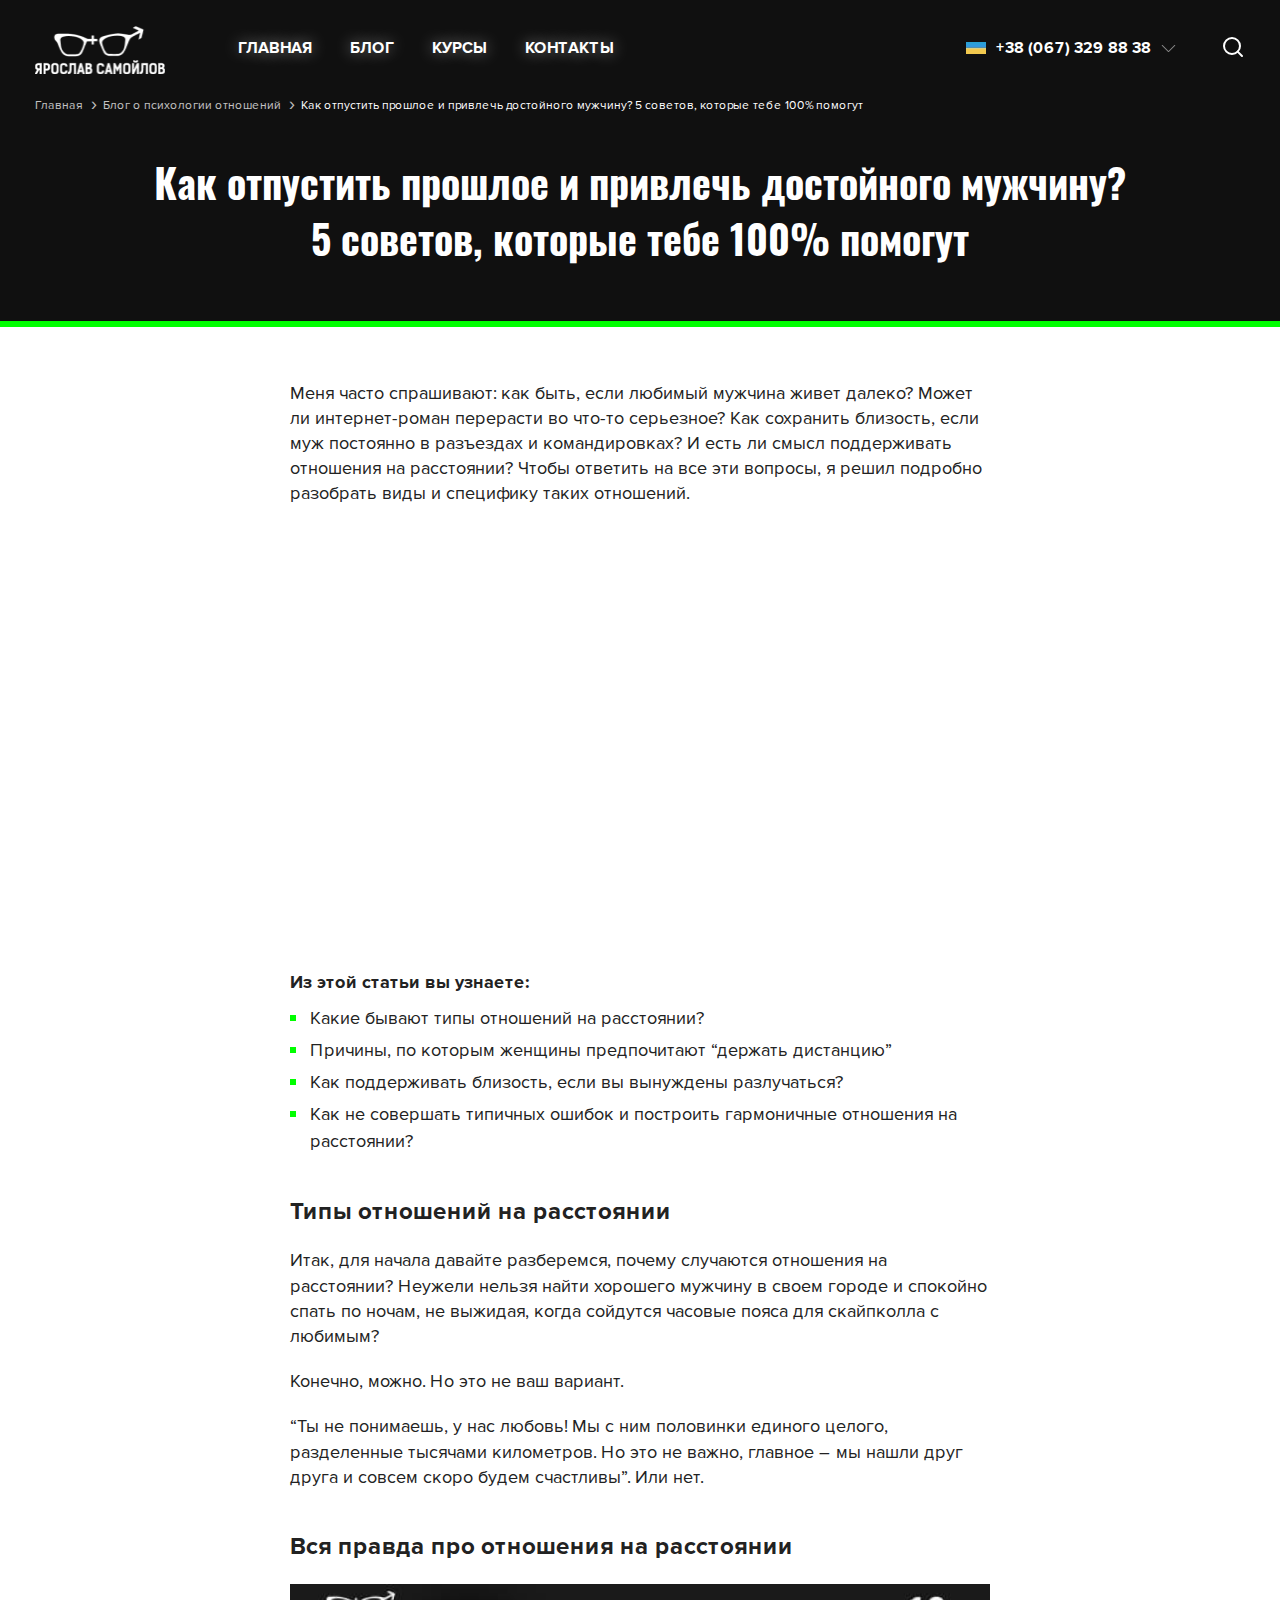
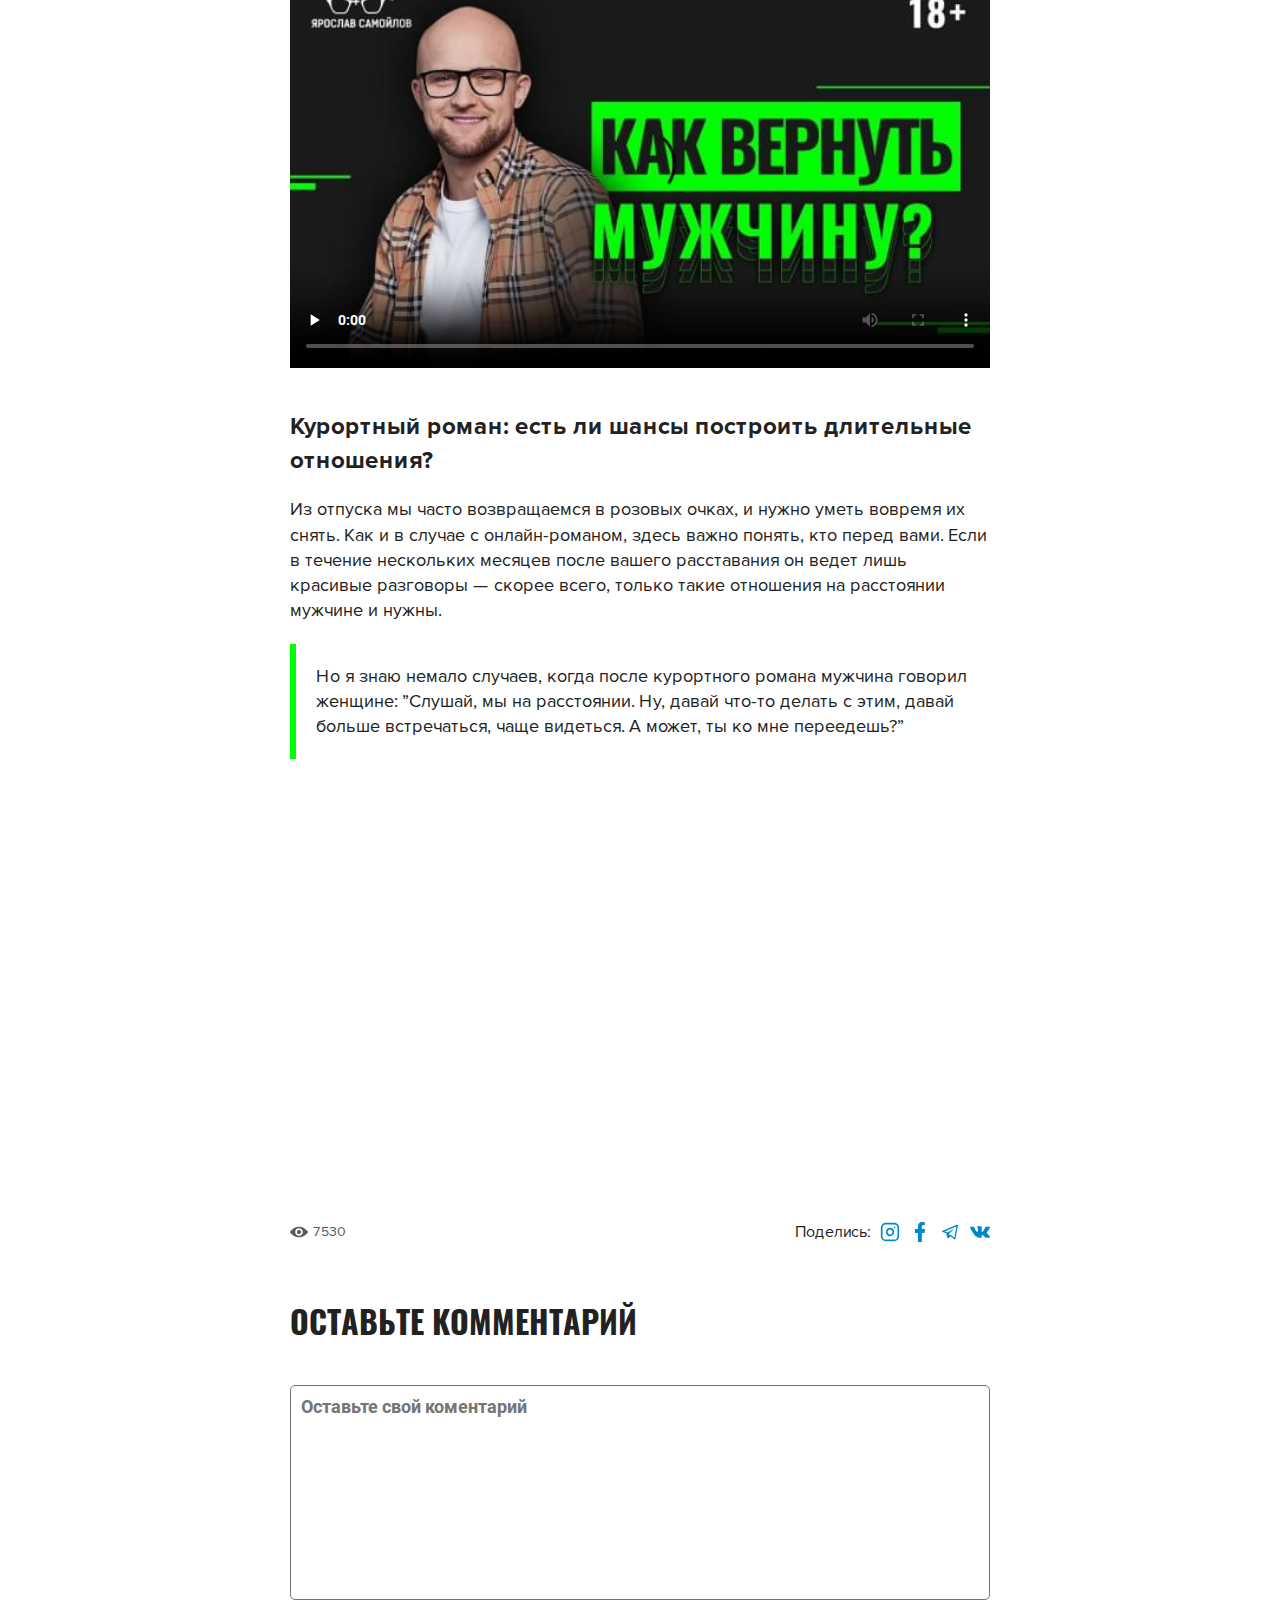
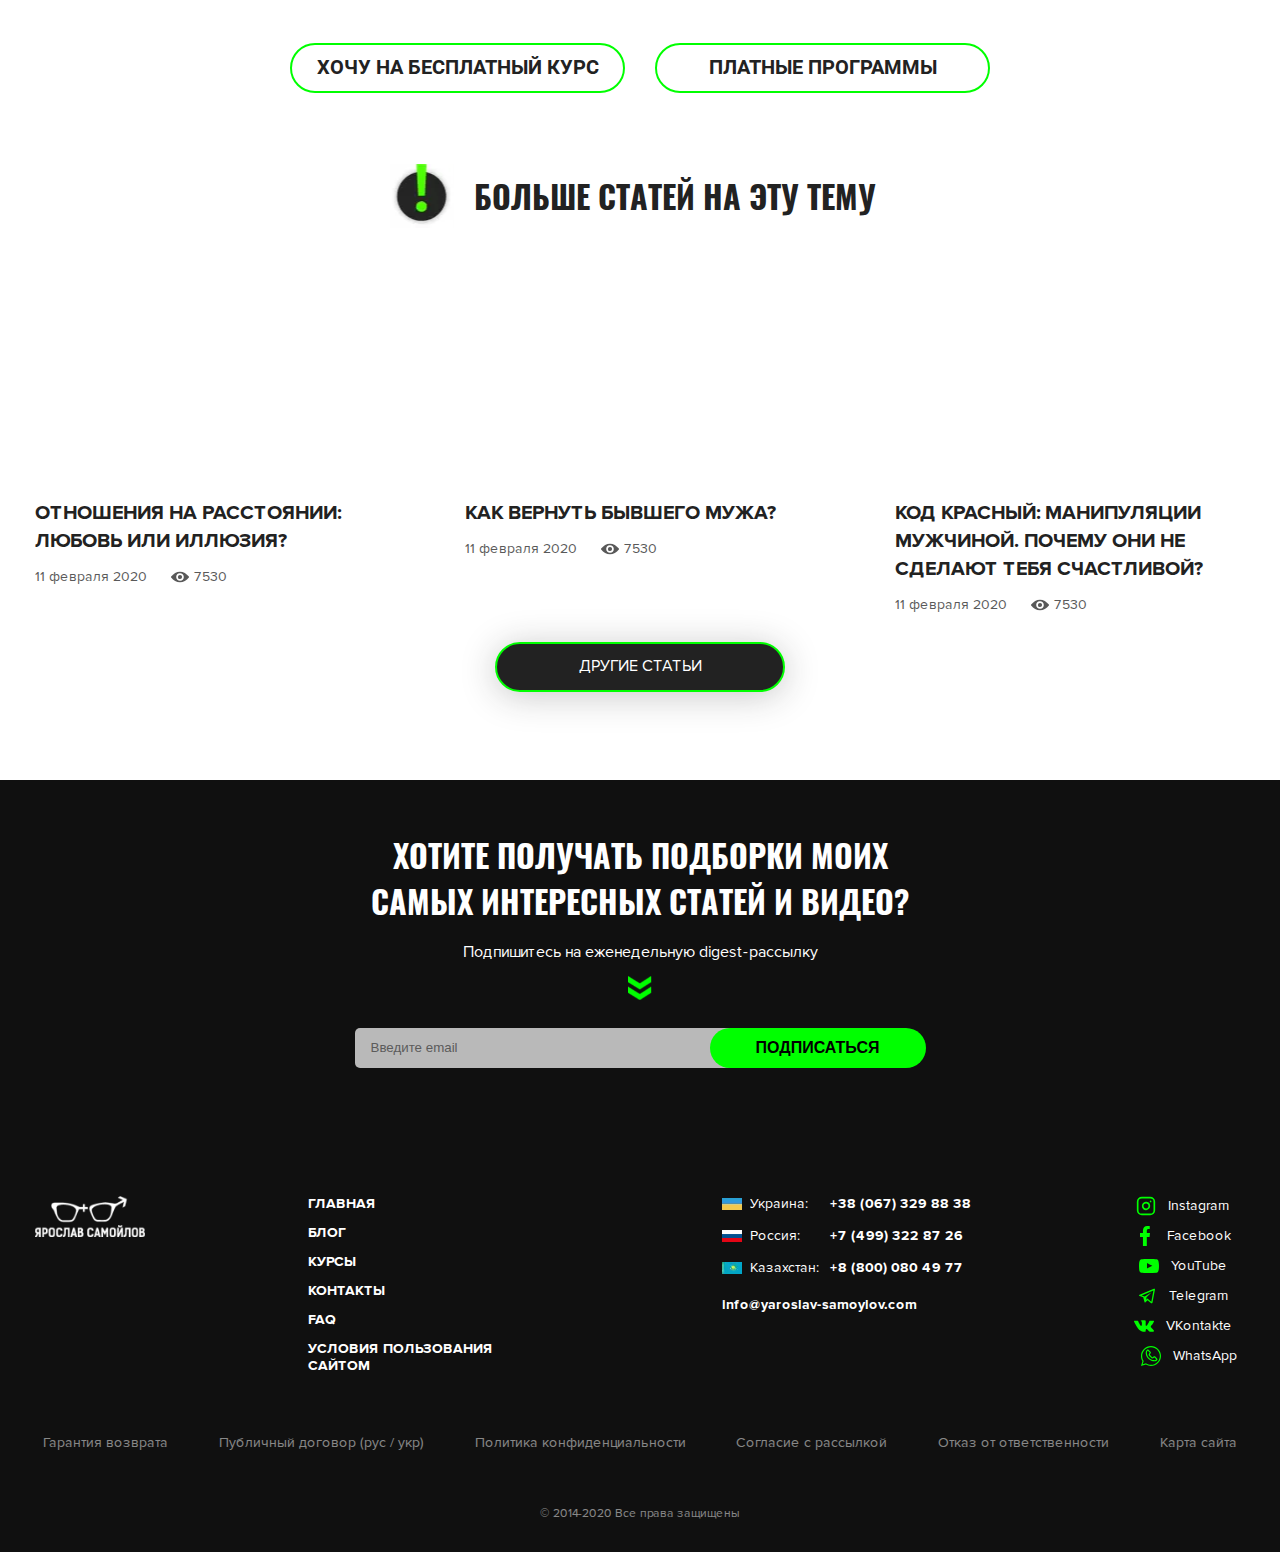
==== article.html @ bdeef21f "Add files via upload" ====
<!DOCTYPE html><html lang="ru"><head><meta charset="UTF-8"><meta http-equiv="X-UA-Compatible" content="IE=edge"><meta name="viewport" content="width=device-width,initial-scale=1,user-scalable=0"><link rel="shortcut icon" href="#"><link rel="stylesheet" href="css/style.min.css"><title>Relationship</title></head><body><div class="wrapper"><header class="header"><div class="container"><div class="header-main"><div class="header-main__inner"><div class="header__burger"><span class="header__burger-span"></span></div><div class="header-main__logo"><a href="index.html" class="header-main__logo-link"><picture><source srcset="img/logo.webp" type="image/webp"><img class="header-main__logo-icon" src="img/logo.png" alt="logo"></picture></a></div><nav class="header-menu"><ul class="header-menu__body"><li class="header-menu__item"><a href="index.html" class="header-menu__link">Главная</a></li><li class="header-menu__item"><a href="blog.html" class="header-menu__link">Блог</a></li><li class="header-menu__item"><a href="schedule.html" class="header-menu__link">курсы</a></li><li class="header-menu__item"><a href="contacts.html" class="header-menu__link">контакты</a></li></ul></nav><div class="header-main__tel spoiler"><a class="header-main__tel-current header-main__tel-link" href="tel:+380673298838"><picture><source srcset="img/flag-u.webp" type="image/webp"><img class="header-main__tel-current-flag header-main__tel-flag" src="img/flag-u.jpg" alt="flag icon"></picture><span class="header-main__tel-current-text header-main__tel-text">+38 (067) 329 88 38</span></a><div class="header-main__tel-more spoiler__button"><svg class="svg-search-dims header-main__tel-icon"><use xlink:href="img/icons/icons.svg#arrow"></use></svg></div><ul class="header-main__tel-list spoiler__body"><li class="header-main__tel-item"><a class="header-main__tel-link" href="tel:+380673298838"><picture><source srcset="img/flag-r.webp" type="image/webp"><img class="header-main__tel-flag" src="img/flag-r.jpg" alt="flag icon"></picture><span class="header-main__tel-text">+38 (067) 329 88 38</span></a></li><li class="header-main__tel-item"><a class="header-main__tel-link" href="tel:+380673298838"><picture><source srcset="img/flag-k.webp" type="image/webp"><img class="header-main__tel-flag" src="img/flag-k.jpg" alt="flag icon"></picture><span class="header-main__tel-text">+38 (067) 329 88 38</span></a></li><li class="header-main__tel-item"><a class="header-main__tel-link" href="tel:+380673298838"><picture><source srcset="img/flag-u.webp" type="image/webp"><img class="header-main__tel-flag" src="img/flag-u.jpg" alt="flag icon"></picture><span class="header-main__tel-text">+38 (067) 329 88 38</span></a></li><li class="header-main__tel-item"><a class="header-main__tel-link" href="tel:+380673298838"><picture><source srcset="img/flag-k.webp" type="image/webp"><img class="header-main__tel-flag" src="img/flag-k.jpg" alt="flag icon"></picture><span class="header-main__tel-text">+38 (067) 329 88 38</span></a></li></ul></div><a href="#search" class="header-main__search"><svg class="svg-search-dims header-main__search-icon"><use xlink:href="img/icons/icons.svg#search"></use></svg></a></div></div><div class="header-info"><ul class="breadcrumbs"><li class="breadcrumbs__item"><a href="#" class="breadcrumbs__link">Главная</a></li><li class="breadcrumbs__item"><a href="#" class="breadcrumbs__link">Блог о психологии отношений</a></li><li class="breadcrumbs__item"><a href="#" class="breadcrumbs__link">Как отпустить прошлое и привлечь достойного мужчину? 5 советов, которые тебе 100% помогут</a></li></ul><span class="page__title">Как отпустить прошлое и привлечь достойного мужчину? 5 советов, которые тебе 100% помогут</span></div></div></header><div id="search" class="search-popup mfp-hide"><div class="container--small"><h2 class="title-h2 search-popup__title">Поиск по блогу</h2><form action=".php" class="search-popup__form"><input type="text" class="search-popup__input" placeholder="Введите запрос..."> <button class="button-green search-popup__button" type="submit">найти</button></form></div></div><main class="main"><div class="article"><div class="container--smaller"><p class="article__text">Меня часто спрашивают: как быть, если любимый мужчина живет далеко? Может ли интернет-роман перерасти во что-то серьезное? Как сохранить близость, если муж постоянно в разъездах и командировках? И есть ли смысл поддерживать отношения на расстоянии? Чтобы ответить на все эти вопросы, я решил подробно разобрать виды и специфику таких отношений.</p><picture><source class="article__img" data-srcset="img/article-banner.webp" srcset="img/1x1.png" type="image/webp"><img class="article__img" data-src="img/article-banner.jpg" src="img/1x1.png" alt="изображение"></picture><b class="article__text article__text--bold">Из этой статьи вы узнаете:</b><ul class="list-square article__list"><li class="list-square__item article__list-item"><span class="list-square__text article__list-text">Какие бывают типы отношений на расстоянии?</span></li><li class="list-square__item article__list-item"><span class="list-square__text article__list-text">Причины, по которым женщины предпочитают “держать дистанцию”</span></li><li class="list-square__item article__list-item"><span class="list-square__text article__list-text">Как поддерживать близость, если вы вынуждены разлучаться?</span></li><li class="list-square__item article__list-item"><span class="list-square__text article__list-text">Как не совершать типичных ошибок и построить гармоничные отношения на расстоянии?</span></li></ul><h4 class="title-h4 article__subtitle">Типы отношений на расстоянии</h4><p class="article__text">Итак, для начала давайте разберемся, почему случаются отношения на расстоянии? Неужели нельзя найти хорошего мужчину в своем городе и спокойно спать по ночам, не выжидая, когда сойдутся часовые пояса для скайпколла с любимым?</p><p class="article__text">Конечно, можно. Но это не ваш вариант.</p><p class="article__text">“Ты не понимаешь, у нас любовь! Мы с ним половинки единого целого, разделенные тысячами километров. Но это не важно, главное – мы нашли друг друга и совсем скоро будем счастливы”. Или нет.</p><h4 class="title-h4 article__subtitle">Вся правда про отношения на расстоянии</h4><video class="article__video" preload="none" controls poster="img/video-prev1.jpg"><source src="video/video1.mp4" type="video/mp4"><source src="video/video1.ogg" type="video/ogg"></video><h4 class="title-h4 article__subtitle">Курортный роман: есть ли шансы построить длительные отношения?</h4><p class="article__text">Из отпуска мы часто возвращаемся в розовых очках, и нужно уметь вовремя их снять. Как и в случае с онлайн-романом, здесь важно понять, кто перед вами. Если в течение нескольких месяцев после вашего расставания он ведет лишь красивые разговоры — скорее всего, только такие отношения на расстоянии мужчине и нужны.</p><p class="quotes article__text">Но я знаю немало случаев, когда после курортного романа мужчина говорил женщине: ”Слушай, мы на расстоянии. Ну, давай что-то делать с этим, давай больше встречаться, чаще видеться. А может, ты ко мне переедешь?”</p><div class="article-item"><picture><source class="article__img" data-srcset="img/article-img.webp" srcset="img/1x1.png" type="image/webp"><img class="article__img" data-src="img/article-img.jpg" src="img/1x1.png" alt="изображение"></picture><div class="article-item__info"><span class="views">7530</span><div class="article-item__share"><span class="article__share-text">Поделись:</span> <a href="" class="article-item__link"><svg class="svg-instagram-dims article-item__share-icon"><use xlink:href="img/icons/icons.svg#instagram"></use></svg> </a><a href="" class="article-item__link"><svg class="svg-facebook-dims article-item__share-icon"><use xlink:href="img/icons/icons.svg#facebook"></use></svg> </a><a href="" class="article-item__link"><svg class="svg-telegram-dims article-item__share-icon"><use xlink:href="img/icons/icons.svg#telegram"></use></svg> </a><a href="" class="article-item__link"><svg class="svg-vk-dims article-item__share-icon"><use xlink:href="img/icons/icons.svg#vk"></use></svg></a></div></div></div></div></div><section class="comment"><div class="container--smaller"><h2 class="title-h2 comment__title">ОСТАВЬТЕ КОММЕНТАРИЙ</h2><form action=".php" class="comment__form"><textarea class="comment__textarea" placeholder="Оставьте свой коментарий" name="textreq"></textarea><div class="comment__buttons"><button class="button-border comment__button" type="submit">Хочу на бесплатный курс</button> <button class="button-border comment__button" type="submit">платные программы</button></div></form></div></section><section class="more-articles"><div class="container"><h2 class="title-h2 more-articles__title">БОЛЬШЕ СТАТЕЙ НА ЭТУ ТЕМУ</h2><div class="blog__inner"><div class="blog-item"><a href="#" class="blog-item__image"><picture><source class="blog-item__img" data-srcset="img/blog/blog-prev1.webp" srcset="img/1x1.png" type="image/webp"><img class="blog-item__img" data-src="img/blog/blog-prev1.jpg" src="img/1x1.png" alt="изображение"></picture></a><a href="#" class="title-h3 blog-item__title">ОТНОШЕНИЯ НА РАССТОЯНИИ: ЛЮБОВЬ ИЛИ ИЛЛЮЗИЯ?</a><div class="blog-item__info"><span class="blog-item__date">11 февраля 2020</span> <span class="views">7530</span></div></div><div class="blog-item"><a href="#" class="blog-item__image"><picture><source class="blog-item__img" data-srcset="img/blog/blog-prev2.webp" srcset="img/1x1.png" type="image/webp"><img class="blog-item__img" data-src="img/blog/blog-prev2.jpg" src="img/1x1.png" alt="изображение"></picture></a><a href="#" class="title-h3 blog-item__title">КАК ВЕРНУТЬ БЫВШЕГО МУЖА?</a><div class="blog-item__info"><span class="blog-item__date">11 февраля 2020</span> <span class="views">7530</span></div></div><div class="blog-item"><a href="#" class="blog-item__image"><picture><source class="blog-item__img" data-srcset="img/blog/blog-prev3.webp" srcset="img/1x1.png" type="image/webp"><img class="blog-item__img" data-src="img/blog/blog-prev3.jpg" src="img/1x1.png" alt="изображение"></picture></a><a href="#" class="title-h3 blog-item__title">КОД КРАСНЫЙ: МАНИПУЛЯЦИИ МУЖЧИНОЙ. ПОЧЕМУ ОНИ НЕ СДЕЛАЮТ ТЕБЯ СЧАСТЛИВОЙ?</a><div class="blog-item__info"><span class="blog-item__date">11 февраля 2020</span> <span class="views">7530</span></div></div></div><a class="button-gray blog__button" href="#">Другие статьи</a></div></section><section class="compilations"><div class="container"><div class="compilations__inner"><div class="compilations__header"><h2 class="title-h2 compilations__title">Хотите получать подборки моих самых интересных статей и видео?</h2><span class="compilations__subtitle">Подпишитесь на еженедельную digest-рассылку</span></div><form action=".php" class="search compilations-search"><input type="text" class="search__input compilations-search__input" placeholder="Введите email"> <button class="button-green search__button compilations-search__button" type="submit">ПОДПИСАТЬСЯ</button></form></div></div></section></main><footer class="footer"><div class="container"><div class="footer-top"><a href="#" class="footer-top__logo"><picture><source srcset="img/logo.webp" type="image/webp"><img class="footer-top__logo-icon" src="img/logo.png" alt="logo"></picture></a><nav class="footer-top__nav"><a class="footer-top__nav-link" href="#">Главная</a> <a class="footer-top__nav-link" href="#">блог</a> <a class="footer-top__nav-link" href="#">курсы</a> <a class="footer-top__nav-link" href="#">Контакты</a> <a class="footer-top__nav-link" href="#">FAQ</a> <a class="footer-top__nav-link" href="#">условия пользования сайтом</a></nav><div class="contacts contacts--white"><div class="contacts__telephones"><div class="contacts__telephone"><div class="contacts__telephone-prev"><picture><source srcset="img/flag-u.webp" type="image/webp"><img class="contacts__telephone-flag" src="img/flag-u.jpg" alt=""></picture><span class="contacts__telephone-text">Украина:</span></div><a class="contacts__link" href="#">+38 (067) 329 88 38</a></div><div class="contacts__telephone"><div class="contacts__telephone-prev"><picture><source srcset="img/flag-r.webp" type="image/webp"><img class="contacts__telephone-flag" src="img/flag-r.jpg" alt=""></picture><span class="contacts__telephone-text">Россия:</span></div><a class="contacts__link" href="#">+7 (499) 322 87 26</a></div><div class="contacts__telephone"><div class="contacts__telephone-prev"><picture><source srcset="img/flag-k.webp" type="image/webp"><img class="contacts__telephone-flag" src="img/flag-k.jpg" alt=""></picture><span class="contacts__telephone-text">Казахстан:</span></div><a class="contacts__link" href="#">+8 (800) 080 49 77</a></div></div><div class="contacts__email"><a href="#" class="contacts__link">info@yaroslav-samoylov.com</a></div></div><div class="social-contacts footer-top__social-contacts"><a class="social-contacts__link" href="#"><svg class="svg-instagram-dims social-contacts__icon"><use xlink:href="img/icons/icons.svg#instagram"></use></svg> <span class="social-contacts__text">Instagram</span> </a><a class="social-contacts__link" href="#"><svg class="svg-facebook-dims social-contacts__icon"><use xlink:href="img/icons/icons.svg#facebook"></use></svg> <span class="social-contacts__text">Facebook</span> </a><a class="social-contacts__link" href="#"><svg class="svg-youtube-dims social-contacts__icon"><use xlink:href="img/icons/icons.svg#youtube"></use></svg> <span class="social-contacts__text">YouTube</span> </a><a class="social-contacts__link" href="#"><svg class="svg-telegram-dims social-contacts__icon"><use xlink:href="img/icons/icons.svg#telegram"></use></svg> <span class="social-contacts__text">Telegram</span> </a><a class="social-contacts__link" href="#"><svg class="svg-vk-dims social-contacts__icon"><use xlink:href="img/icons/icons.svg#vk"></use></svg> <span class="social-contacts__text">VKontakte</span> </a><a class="social-contacts__link" href="#"><svg class="svg-whatsapp-dims social-contacts__icon"><use xlink:href="img/icons/icons.svg#whatsapp"></use></svg> <span class="social-contacts__text">WhatsApp</span></a></div></div><div class="footer-bottom"><div class="footer-bottom__inner"><nav class="footer-bottom__nav"><a class="footer-bottom__nav-link" href="#">Гарантия возврата</a> <a class="footer-bottom__nav-link" href="#">Публичный договор (рус / укр)</a> <a class="footer-bottom__nav-link" href="#">Политика конфиденциальности</a> <a class="footer-bottom__nav-link" href="#">Согласие с рассылкой</a> <a class="footer-bottom__nav-link" href="#">Отказ от ответственности</a> <a class="footer-bottom__nav-link" href="#">Карта сайта</a></nav><span class="footer-bottom__law">© 2014-2020 Все права защищены</span></div></div></div></footer></div><script src="https://code.jquery.com/jquery-3.6.0.min.js"></script><script src="js/script.min.js"></script></body></html>
---- css/style.min.css ----
@charset "UTF-8";@font-face{font-family:Oswald;font-display:swap;src:url(../fonts/Oswald-Bold.woff) format("woff"),url(../fonts/Oswald-Bold.woff2) format("woff2");font-weight:700;font-style:normal}@font-face{font-family:ProximaNova;font-display:swap;src:url(../fonts/ProximaNova-Bold.woff) format("woff"),url(../fonts/ProximaNova-Bold.woff2) format("woff2");font-weight:700;font-style:normal}@font-face{font-family:ProximaNova;font-display:swap;src:url(../fonts/ProximaNova-Regular.woff) format("woff"),url(../fonts/ProximaNova-Regular.woff2) format("woff2");font-weight:400;font-style:normal}@font-face{font-family:Roboto;font-display:swap;src:url(../fonts/Roboto-Bold.woff) format("woff"),url(../fonts/Roboto-Bold.woff2) format("woff2");font-weight:700;font-style:normal}a,abbr,acronym,address,applet,article,aside,audio,big,blockquote,body,canvas,caption,center,cite,code,dd,del,details,dfn,div,dl,dt,em,embed,fieldset,figcaption,figure,footer,form,h1,h2,h3,h4,h5,h6,header,hgroup,html,i,iframe,img,ins,kbd,label,legend,li,mark,menu,nav,object,ol,output,p,pre,q,ruby,s,samp,section,small,span,strike,strong,sub,summary,sup,table,tbody,td,tfoot,th,thead,time,tr,tt,u,ul,var,video{margin:0;padding:0;border:0;font-size:100%;font:inherit;vertical-align:baseline}html{-webkit-box-sizing:border-box;box-sizing:border-box}*,:after,:before{-webkit-box-sizing:inherit;box-sizing:inherit}article,aside,details,figcaption,figure,footer,header,hgroup,menu,nav,section{display:block}body{line-height:1}ol,ul{list-style:none}blockquote,q{quotes:none}blockquote:after,blockquote:before,q:after,q:before{content:"";content:none}table{border-collapse:collapse;border-spacing:0}a{text-decoration:none}html{overflow-x:hidden}body:not(.slick-track):not(.slick-list){font-family:ProximaNova,sans-serif;font-weight:400;font-size:16px;min-width:320px;overflow-x:hidden;width:100%;height:100%;color:#222}.wrapper{min-height:100%;display:-webkit-box;display:-ms-flexbox;display:flex;-webkit-box-orient:vertical;-webkit-box-direction:normal;-ms-flex-direction:column;flex-direction:column}.container{max-width:1240px;margin:0 auto;padding:0 15px}.container--small{max-width:880px;margin:0 auto;padding:0 15px}.container--smaller{max-width:730px;padding:0 15px;margin:0 auto}.main{-webkit-box-flex:1;-ms-flex:1 1 auto;flex:1 1 auto}.lock{height:100vh!important;overflow:hidden}.title-h1{font-family:Oswald,sans-serif;font-weight:700;line-height:145%;font-size:72px}.title-h2{font-family:Oswald,sans-serif;font-weight:700;line-height:145%;font-size:32px;max-width:500px;text-transform:uppercase;margin:0 auto;text-align:center}.title-h3{font-family:ProximaNova,sans-serif;font-weight:700;line-height:140%;font-size:20px}.title-h4{font-family:ProximaNova,sans-serif;font-weight:700;line-height:140%;font-size:24px}.slick-slider{position:relative;display:block;-webkit-box-sizing:border-box;box-sizing:border-box;-webkit-touch-callout:none;-webkit-user-select:none;-moz-user-select:none;-ms-user-select:none;user-select:none;-ms-touch-action:pan-y;touch-action:pan-y;-webkit-tap-highlight-color:transparent}.slick-list{position:relative;overflow:hidden;display:block;margin:0;padding:0}.slick-list:focus{outline:0}.slick-list.dragging{cursor:pointer;cursor:hand}.slick-slider .slick-list,.slick-slider .slick-track{-webkit-transform:translate3d(0,0,0);-ms-transform:translate3d(0,0,0);transform:translate3d(0,0,0)}.slick-track{position:relative;left:0;top:0;display:block;margin-left:auto;margin-right:auto}.slick-track:after,.slick-track:before{content:"";display:table}.slick-track:after{clear:both}.slick-loading .slick-track{visibility:hidden}.slick-slide{float:left;height:100%;min-height:1px;display:none}[dir=rtl] .slick-slide{float:right}.slick-slide img{display:block}.slick-slide.slick-loading img{display:none}.slick-slide.dragging img{pointer-events:none}.slick-initialized .slick-slide{display:block}.slick-loading .slick-slide{visibility:hidden}.slick-vertical .slick-slide{display:block;height:auto;border:1px solid transparent}.slick-arrow.slick-hidden{display:none}.mfp-bg{top:0;left:0;width:100%;height:100%;z-index:1042;overflow:hidden;position:fixed;background:#0b0b0b;opacity:.8}.mfp-wrap{top:0;left:0;width:100%;height:100%;z-index:1043;position:fixed;outline:0!important;-webkit-backface-visibility:hidden}.mfp-container{text-align:center;position:absolute;width:100%;height:100%;left:0;top:0;padding:0 8px;-webkit-box-sizing:border-box;box-sizing:border-box}.mfp-container:before{content:"";display:inline-block;height:100%;vertical-align:middle}.mfp-align-top .mfp-container:before{display:none}.mfp-content{position:relative;display:inline-block;vertical-align:middle;margin:0 auto;text-align:left;z-index:1045}.mfp-ajax-holder .mfp-content,.mfp-inline-holder .mfp-content{width:100%;cursor:auto}.mfp-ajax-cur{cursor:progress}.mfp-zoom-out-cur,.mfp-zoom-out-cur .mfp-image-holder .mfp-close{cursor:-webkit-zoom-out;cursor:zoom-out}.mfp-zoom{cursor:pointer;cursor:-webkit-zoom-in;cursor:zoom-in}.mfp-auto-cursor .mfp-content{cursor:auto}.mfp-arrow,.mfp-close,.mfp-counter,.mfp-preloader{-webkit-user-select:none;-moz-user-select:none;-ms-user-select:none;user-select:none}.mfp-loading.mfp-figure{display:none}.mfp-hide{display:none!important}.mfp-preloader{color:#ccc;position:absolute;top:50%;width:auto;text-align:center;margin-top:-.8em;left:8px;right:8px;z-index:1044}.mfp-preloader a{color:#ccc}.mfp-preloader a:hover{color:#fff}.mfp-s-ready .mfp-preloader{display:none}.mfp-s-error .mfp-content{display:none}button.mfp-arrow,button.mfp-close{overflow:visible;cursor:pointer;background:0 0;border:0;-webkit-appearance:none;display:block;outline:0;padding:0;z-index:1046;-webkit-box-shadow:none;box-shadow:none;-ms-touch-action:manipulation;touch-action:manipulation}button::-moz-focus-inner{padding:0;border:0}.mfp-close{width:44px;height:44px;line-height:44px;position:absolute;right:0;top:0;text-decoration:none;text-align:center;opacity:.65;padding:0 0 18px 10px;color:#fff;font-style:normal;font-size:28px;font-family:Arial,Baskerville,monospace}.mfp-close:focus,.mfp-close:hover{opacity:1}.mfp-close:active{top:1px}.mfp-close-btn-in .mfp-close{color:#333}.mfp-iframe-holder .mfp-close,.mfp-image-holder .mfp-close{color:#fff;right:-6px;text-align:right;padding-right:6px;width:100%}.mfp-counter{position:absolute;top:0;right:0;color:#ccc;font-size:12px;line-height:18px;white-space:nowrap}.mfp-arrow{position:absolute;opacity:.65;margin:0;top:50%;margin-top:-55px;padding:0;width:90px;height:110px;-webkit-tap-highlight-color:transparent}.mfp-arrow:active{margin-top:-54px}.mfp-arrow:focus,.mfp-arrow:hover{opacity:1}.mfp-arrow:after,.mfp-arrow:before{content:"";display:block;width:0;height:0;position:absolute;left:0;top:0;margin-top:35px;margin-left:35px;border:medium inset transparent}.mfp-arrow:after{border-top-width:13px;border-bottom-width:13px;top:8px}.mfp-arrow:before{border-top-width:21px;border-bottom-width:21px;opacity:.7}.mfp-arrow-left{left:0}.mfp-arrow-left:after{border-right:17px solid #fff;margin-left:31px}.mfp-arrow-left:before{margin-left:25px;border-right:27px solid #3f3f3f}.mfp-arrow-right{right:0}.mfp-arrow-right:after{border-left:17px solid #fff;margin-left:39px}.mfp-arrow-right:before{border-left:27px solid #3f3f3f}.mfp-iframe-holder{padding-top:40px;padding-bottom:40px}.mfp-iframe-holder .mfp-content{line-height:0;width:100%;max-width:900px}.mfp-iframe-holder .mfp-close{top:-40px}.mfp-iframe-scaler{width:100%;height:0;overflow:hidden;padding-top:56.25%}.mfp-iframe-scaler iframe{position:absolute;display:block;top:0;left:0;width:100%;height:100%;-webkit-box-shadow:0 0 8px rgba(0,0,0,.6);box-shadow:0 0 8px rgba(0,0,0,.6);background:#000}img.mfp-img{width:auto;max-width:100%;height:auto;display:block;line-height:0;-webkit-box-sizing:border-box;box-sizing:border-box;padding:40px 0 40px;margin:0 auto}.mfp-figure{line-height:0}.mfp-figure:after{content:"";position:absolute;left:0;top:40px;bottom:40px;display:block;right:0;width:auto;height:auto;z-index:-1;-webkit-box-shadow:0 0 8px rgba(0,0,0,.6);box-shadow:0 0 8px rgba(0,0,0,.6);background:#444}.mfp-figure small{color:#bdbdbd;display:block;font-size:12px;line-height:14px}.mfp-figure figure{margin:0}.mfp-bottom-bar{margin-top:-36px;position:absolute;top:100%;left:0;width:100%;cursor:auto}.mfp-title{text-align:left;line-height:18px;color:#f3f3f3;word-wrap:break-word;padding-right:36px}.mfp-image-holder .mfp-content{max-width:100%}.mfp-gallery .mfp-image-holder .mfp-figure{cursor:pointer}.header{border-bottom:6px solid #0f0;padding-top:20px;background-color:#101010;color:#fff}.header--white{border-bottom:transparent;background-color:#fff;color:#222}.header--white .header-main__tel-text{color:#222}.header--white .header-main__tel-list{background-color:#fff}.header--white .header-main__tel-icon{fill:#222}.header--white .header-main__search-icon{color:#222}.header--white .header__burger-span,.header--white .header__burger::after,.header--white .header__burger::before{content:"";position:absolute;left:0;right:0;width:100%;height:3px;-webkit-transition:all .3s;-o-transition:all .3s;transition:all .3s;background-color:#222}.header--white .header__burger--active::after,.header--white .header__burger--active::before{background-color:#fff}.header-main__inner{display:-webkit-box;display:-ms-flexbox;display:flex;-webkit-box-align:center;-ms-flex-align:center;align-items:center;padding-bottom:19px}.header-main__inner>:not(:last-child){margin-right:35px}.header-main__logo{margin-top:6px}.header-main__logo-link{display:inline-block}.header-main__logo-icon{max-width:130px}.header-main__tel{-ms-flex-negative:0;flex-shrink:0}.header-main__tel>:not(:last-child){margin-right:10px}.header-main__tel-flag{margin-top:2px;width:20px;height:12px}.header-main__tel-link{display:-webkit-box;display:-ms-flexbox;display:flex;-webkit-box-align:center;-ms-flex-align:center;align-items:center;margin-right:5px}.header-main__tel-link>:not(:last-child){margin-right:10px}.header-main__tel-more{cursor:pointer}.header-main__tel-icon{margin-top:4px;height:15px;width:15px;fill:rgba(255,255,255,.5)}.header-main__tel-text{color:#fff;font-weight:700;line-height:110%;-webkit-transition:all .3s;-o-transition:all .3s;transition:all .3s}.header-main__tel-list{padding:0 10px 5px;margin:0 -10px;background:#101010}.header-main__search-icon{color:#fff;width:24px;height:24px}.header-menu.header-menu--active{-webkit-transform:translateX(0);-ms-transform:translateX(0);transform:translateX(0)}.header__burger{display:none}.header-banner{max-width:1010px;margin:0 auto;position:relative;padding:56px 0 76px}.header-banner__info{position:relative;z-index:2}.header-banner__info>:not(:last-child){margin-bottom:35px}.header-banner__subtitle{font-family:Oswald,sans-serif;font-size:18px;text-transform:uppercase}.header-banner__subtitle--green{color:#0f0}.header-banner__button{max-width:330px;min-height:50px}.header-banner__img{pointer-events:none;position:absolute;z-index:auto;right:0;bottom:0;width:435px;-o-object-fit:contain;object-fit:contain}.search-popup__title{color:#fff;text-align:left;margin-left:0;margin-bottom:16px}.search-popup__form{min-height:44px;display:-webkit-box;display:-ms-flexbox;display:flex}.search-popup__form>:not(:last-child){margin-right:18px}.search-popup__input{-webkit-box-flex:1;-ms-flex:1;flex:1;padding:5px 24px;border-radius:5px;background-color:#fff;border:none;outline:transparent;font-size:16px;color:inherit}.search-popup__input::-webkit-input-placeholder{font-size:16px;color:inherit}.search-popup__input::-moz-placeholder{font-size:16px;color:inherit}.search-popup__input:-ms-input-placeholder{font-size:16px;color:inherit}.search-popup__input::-ms-input-placeholder{font-size:16px;color:inherit}.search-popup__input::placeholder{font-size:16px;color:inherit}.search-popup__button{width:270px;font-size:16px;border:none;-webkit-box-shadow:0 4px 35px #0f0;box-shadow:0 4px 35px #0f0}.footer{background-color:#101010;color:#fff;padding:32px 0}.footer-top{display:-webkit-box;display:-ms-flexbox;display:flex;-webkit-box-pack:justify;-ms-flex-pack:justify;justify-content:space-between;margin-bottom:54px}.footer-top>*{max-width:250px}.footer-top>:not(:last-child){margin-right:15px}.footer-top__logo-icon{max-width:110px}.footer-top__nav{display:-webkit-box;display:-ms-flexbox;display:flex;-webkit-box-orient:vertical;-webkit-box-direction:normal;-ms-flex-direction:column;flex-direction:column;-webkit-box-align:start;-ms-flex-align:start;align-items:flex-start}.footer-top__nav>:not(:last-child){margin-bottom:12px}.footer-top__nav-link{font-size:14px;font-weight:700;line-height:121.4285714286%;color:inherit;text-transform:uppercase}.footer-top__social-contacts{display:-webkit-box;display:-ms-flexbox;display:flex;-webkit-box-orient:vertical;-webkit-box-direction:normal;-ms-flex-direction:column;flex-direction:column;-webkit-box-align:start;-ms-flex-align:start;align-items:flex-start}.footer-top__social-contacts>:not(:last-child){margin-bottom:10px}.footer-top__social-contacts .social-contacts__icon{color:#0f0;fill:#0f0;width:20px;height:20px}.footer-bottom{opacity:.5}.footer-bottom__inner{display:-webkit-box;display:-ms-flexbox;display:flex;-webkit-box-orient:vertical;-webkit-box-direction:normal;-ms-flex-direction:column;flex-direction:column;-webkit-box-align:center;-ms-flex-align:center;align-items:center}.footer-bottom__inner>:not(:last-child){margin-bottom:45px}.footer-bottom__nav{display:-webkit-box;display:-ms-flexbox;display:flex;-webkit-box-align:center;-ms-flex-align:center;align-items:center;-ms-flex-wrap:wrap;flex-wrap:wrap;-webkit-box-pack:justify;-ms-flex-pack:justify;justify-content:space-between;width:100%;margin:0 -8px}.footer-bottom__nav-link{display:inline-block;max-width:250px;margin:0 8px 11px;font-size:14px;line-height:121.4285714286%;color:inherit}.footer-bottom__law{font-size:12px}.statistics{padding-top:48px;padding-bottom:100px}.statistics-blog{padding:40px 0}.statistics__list{display:-webkit-box;display:-ms-flexbox;display:flex;-ms-flex-pack:distribute;justify-content:space-around;-ms-flex-wrap:wrap;flex-wrap:wrap;margin:56px 0 25px}.statistics__item{display:-webkit-box;display:-ms-flexbox;display:flex;-webkit-box-orient:vertical;-webkit-box-direction:normal;-ms-flex-direction:column;flex-direction:column;-webkit-box-align:start;-ms-flex-align:start;align-items:flex-start;margin:0 8px 32px}.statistics__value{position:relative;padding-left:18px;font-family:Oswald,sans-serif;font-weight:700;font-size:40px;line-height:150%}.statistics__value::before{content:"";position:absolute;left:0;top:50%;-webkit-transform:translateY(-50%);-ms-transform:translateY(-50%);transform:translateY(-50%);width:6px;height:40px;background-color:#0f0}.statistics__descr{line-height:125%;width:200px}.statistics__button{margin:0 auto;max-width:300px}.blog{padding-bottom:100px}.blog__title{margin-bottom:40px}.blog__inner{display:-webkit-box;display:-ms-flexbox;display:flex;-webkit-box-pack:justify;-ms-flex-pack:justify;justify-content:space-between;-ms-flex-wrap:wrap;flex-wrap:wrap;margin:0 -8px}.blog-item{display:-webkit-box;display:-ms-flexbox;display:flex;-webkit-box-orient:vertical;-webkit-box-direction:normal;-ms-flex-direction:column;flex-direction:column;-webkit-box-align:start;-ms-flex-align:start;align-items:flex-start;min-width:350px;max-width:350px;margin:0 8px 30px;width:100%}.blog-item__image{display:inline-block;width:100%;position:relative;margin-bottom:20px;padding-bottom:57.6368876081%;border-radius:10px;overflow:hidden}.blog-item__img{position:absolute;left:0;top:0;height:100%;width:100%}.blog-item__title{display:inline-block;margin-bottom:15px;color:inherit;-webkit-transition:all .3s;-o-transition:all .3s;transition:all .3s}.blog-item__text{display:inline-block;margin-bottom:15px;line-height:140%}.blog-item__info{display:-webkit-box;display:-ms-flexbox;display:flex;-webkit-box-align:center;-ms-flex-align:center;align-items:center}.blog-item__info>:not(:last-child){margin-right:24px}.blog-item__date{opacity:.75;font-size:14px}.blog-item__button{margin-top:30px;min-height:50px;width:390px}.blog__button{max-width:290px;margin:0 auto}.blog-page__content{max-width:600px}.blog-page__inner{-ms-flex-wrap:wrap;flex-wrap:wrap}.blog-page__title{-moz-text-align-last:left;text-align-last:left;margin-left:0;margin-bottom:28px}.blog-page__item{max-width:none;margin:0 0 120px 0}.blog-page__item-more{display:none}.blog-page__item-more--active{display:block}.blog-page__search .search__input{width:100%}.blog-page__new{max-width:690px;margin-bottom:88px}.blog-page__new .blog-page__item{margin-bottom:0}.blog-page__more{width:390px;margin:0 auto;font-family:Roboto,sans-serif;font-size:20px;min-height:72px;border-radius:40px}.trainings{padding-bottom:80px}.trainings__title{margin-bottom:48px}.trainings__inner{display:-webkit-box;display:-ms-flexbox;display:flex;-ms-flex-wrap:wrap;flex-wrap:wrap;-ms-flex-pack:distribute;justify-content:space-around;margin-bottom:25px}.trainings-item{display:-webkit-box;display:-ms-flexbox;display:flex;-webkit-box-orient:vertical;-webkit-box-direction:normal;-ms-flex-direction:column;flex-direction:column;padding:24px;min-height:600px;-webkit-box-flex:0;-ms-flex:0 1 395px;flex:0 1 395px;margin-bottom:15px;-webkit-transition:all .2s;-o-transition:all .2s;transition:all .2s;overflow:hidden;background-color:#fff;border-radius:5px}.trainings-item__image{position:relative;margin-bottom:20px;overflow:hidden;padding-bottom:57.6368876081%}.trainings-item__img{position:absolute;-o-object-fit:cover;object-fit:cover;-o-object-position:center;object-position:center;left:0;top:0;width:100%;height:100%}.trainings-item__title{margin-bottom:24px;color:inherit;text-transform:uppercase;height:60px;-webkit-transition:all .3s;-o-transition:all .3s;transition:all .3s}.trainings-item__program{margin-bottom:24px}.trainings-item__program>:not(:last-child){margin-bottom:4px}.trainings-item__program-item{position:relative;padding-left:16px}.trainings-item__program-item::before{content:"";position:absolute;left:0;top:50%;-webkit-transform:translateY(-50%);-ms-transform:translateY(-50%);transform:translateY(-50%);width:6px;height:6px;background-color:#0f0}.trainings-item__program-text{text-transform:uppercase;font-weight:700;font-size:16px}.trainings-item__text{-webkit-box-flex:1;-ms-flex:1 1 auto;flex:1 1 auto;line-height:140%;margin-bottom:15px}.trainings-item__info{display:-webkit-box;display:-ms-flexbox;display:flex;-webkit-box-orient:vertical;-webkit-box-direction:normal;-ms-flex-direction:column;flex-direction:column;-webkit-box-align:center;-ms-flex-align:center;align-items:center}.trainings-item__date{font-weight:700;text-transform:uppercase;line-height:140%;margin-bottom:12px}.trainings-item__button{width:100%;height:50px}.trainings__button{max-width:290px;margin:0 auto}.trainings-blog__item{padding:0;min-height:550px;margin-bottom:40px}.reviews{margin-bottom:100px}.reviews__title{margin-bottom:32px}.reviews__subtitle{display:block;text-align:center;text-transform:uppercase;margin-bottom:48px}.reviews__inner{overflow:hidden;position:relative;padding:20px 0 0;margin-bottom:100px}.reviews__slider{height:500px;margin:0 -10px;padding:0 45px}.reviews__slider-arrows{-webkit-box-pack:center;-ms-flex-pack:center;justify-content:center}.reviews__slider-arrows .slider-arrows__arrow{margin:0 10px}.reviews__slide{margin-right:45px;margin-left:45px}.reviews__decor-img{pointer-events:none;position:absolute;left:0;right:0;top:0;margin:0 auto}.reviews-item{width:100%;position:relative;display:-webkit-box;display:-ms-flexbox;display:flex;-webkit-box-pack:center;-ms-flex-pack:center;justify-content:center}.reviews-item__img{max-width:220px;-webkit-transition:all .3s;-o-transition:all .3s;transition:all .3s;-webkit-transform:scale(.8);-ms-transform:scale(.8);transform:scale(.8)}.reviews-item__inside{position:absolute;left:0;top:0;width:100%;height:100%;-webkit-transition:all .3s;-o-transition:all .3s;transition:all .3s;background:-webkit-gradient(linear,left bottom,left top,from(rgba(255,255,255,.65)),to(rgba(255,255,255,.65)));background:-o-linear-gradient(bottom,rgba(255,255,255,.65),rgba(255,255,255,.65));background:linear-gradient(0deg,rgba(255,255,255,.65),rgba(255,255,255,.65))}.reviews__button{-webkit-box-shadow:0 4px 35px #0f0;box-shadow:0 4px 35px #0f0;max-width:511px;min-height:72px;border-radius:40px;margin:0 auto}.reviews .slick-current .reviews-item__img{-webkit-transform:scale(1);-ms-transform:scale(1);transform:scale(1)}.reviews .slick-current .reviews-item__inside{opacity:0}.reviews .slick-track{display:-webkit-box;display:-ms-flexbox;display:flex;-webkit-box-align:center;-ms-flex-align:center;align-items:center}.instagramm{padding-bottom:100px}.instagramm__title{margin-bottom:40px}.instagramm__inner{display:grid;grid-template-columns:repeat(auto-fit,minmax(105px,1fr));grid-column-gap:20px;grid-row-gap:20px;margin-bottom:40px}.instagramm-item{position:relative;padding-bottom:100%}.instagramm-item__img{position:absolute;left:0;top:0;width:100%;height:100%;-o-object-fit:cover;object-fit:cover;-o-object-position:center;object-position:center}.instagramm__subtitle{text-align:center;margin-bottom:20px}.video{padding-bottom:135px}.video__inner{display:-webkit-box;display:-ms-flexbox;display:flex;-webkit-box-align:center;-ms-flex-align:center;align-items:center;-webkit-box-pack:justify;-ms-flex-pack:justify;justify-content:space-between}.video__inner>:not(:last-child){margin-right:15px}.video__content{position:relative;padding:0 100px;-webkit-box-flex:0;-ms-flex:0 1 815px;flex:0 1 815px;overflow:hidden}.video__title{margin-left:0;margin-bottom:40px;text-align:left}.video__slider{max-height:400px;margin:0 -15px}.video-item{position:relative;max-width:700px;width:100%;padding-bottom:54.6218487395%}.video__slide{width:100%;max-width:700px;margin:0 15px}.video__slide-video{position:absolute;left:0;top:0;width:100%;height:100%}.video__subtitle{margin-bottom:11px;font-weight:700;text-transform:uppercase}.video__text{display:block;margin-bottom:27px}.video-social{margin-left:0}.video .slider-arrows__arrow--next{margin-right:10px}.video .slider-arrows__arrow--prev{margin-left:10px}.relationship{padding-bottom:80px}.relationship__title{max-width:none;text-align:left;margin-bottom:28px}.relationship__content{position:relative;max-width:780px;height:155px;overflow:hidden;color:#000;-webkit-transition:all .3s;-o-transition:all .3s;transition:all .3s}.relationship__content--active{height:auto!important}.relationship__content--active .relationship__inside{opacity:0;visibility:hidden}.relationship__text{line-height:140%}.relationship__text:not(:last-of-type){margin-bottom:20px}.relationship__inside{position:absolute;left:0;top:0;width:100%;height:100%;background:-webkit-gradient(linear,left bottom,left top,from(#fff),to(rgba(255,255,255,0))),-webkit-gradient(linear,left bottom,left top,from(#fff),to(rgba(255,255,255,0)));background:-o-linear-gradient(bottom,#fff 0,rgba(255,255,255,0) 100%),-o-linear-gradient(bottom,#fff 0,rgba(255,255,255,0) 100%);background:linear-gradient(0deg,#fff 0,rgba(255,255,255,0) 100%),linear-gradient(0deg,#fff 0,rgba(255,255,255,0) 100%);-webkit-transition:all .3s;-o-transition:all .3s;transition:all .3s}.relationship__more{display:-webkit-box;display:-ms-flexbox;display:flex;-webkit-box-align:center;-ms-flex-align:center;align-items:center;position:absolute;right:50px;bottom:28px;cursor:pointer}.relationship__more>:not(:last-child){margin-right:14px}.relationship__more-icon{width:15px;height:15px;fill:#222}.aside{-webkit-box-flex:0;-ms-flex:0 1 28.5%;flex:0 1 28.5%}.aside__title{text-align:left;margin-bottom:28px;max-width:none}.aside__subtitle{background-color:#0f0;margin-bottom:20px}.pagination{margin-bottom:110px}.pagination__inner{display:-webkit-box;display:-ms-flexbox;display:flex;-webkit-box-pack:center;-ms-flex-pack:center;justify-content:center;-webkit-box-align:center;-ms-flex-align:center;align-items:center}.pagination__inner>:not(:last-child){margin-right:42px}.pagination__list{display:-webkit-box;display:-ms-flexbox;display:flex;-webkit-box-align:center;-ms-flex-align:center;align-items:center}.pagination__list>:not(:last-child){margin-right:2px}.pagination__link{position:relative;display:inline-block;color:inherit;padding:0 5px;font-size:28px;line-height:120%}.pagination__link--active{font-weight:700}.pagination__link--active::before{content:"";position:absolute;left:0;top:100%;width:100%;height:6px;background-color:#0f0}.pagination__next{font-weight:700;color:inherit;font-size:16px;line-height:120%}.compilations{background-color:#101010}.compilations__inner{display:-webkit-box;display:-ms-flexbox;display:flex;-webkit-box-orient:vertical;-webkit-box-direction:normal;-ms-flex-direction:column;flex-direction:column;-webkit-box-align:center;-ms-flex-align:center;align-items:center;min-height:340px;padding:52px 0 48px}.compilations__header{position:relative;margin-bottom:15px;padding-bottom:53px;-webkit-box-flex:1;-ms-flex:1;flex:1}.compilations__header::before{content:"";position:absolute;left:0;right:0;margin:0 auto;bottom:13px;background-image:url(../img/compilations-icon.svg);width:24px;height:24px}.compilations__title{color:#fff;margin-bottom:20px;max-width:600px}.compilations__subtitle{display:block;text-align:center;color:#fff}.compilations-search{width:100%;margin-bottom:0}.compilations-search__input{opacity:1;background-color:#f2f2f2}.compilations-search__button{width:216px;font-size:16px;color:#222}.article{padding:54px 0 56px}.article__text{display:inline-block;margin-bottom:20px;font-size:18px;line-height:140%}.article__text--bold{margin-bottom:10px}.article__img{width:100%;margin-bottom:40px;max-height:400px}.article__list{display:block;padding-bottom:20px}.article__list-text{font-size:18px}.article__subtitle{margin:20px 0}.article__video{margin-bottom:20px;width:100%;max-height:390px}.article-item__info{display:-webkit-box;display:-ms-flexbox;display:flex;-webkit-box-pack:justify;-ms-flex-pack:justify;justify-content:space-between;-webkit-box-align:center;-ms-flex-align:center;align-items:center}.article-item__info>:not(:last-child){margin-right:15px}.article-item__link{display:inline-block;width:20px;height:20px}.article-item__share{display:-webkit-box;display:-ms-flexbox;display:flex;-webkit-box-align:center;-ms-flex-align:center;align-items:center}.article-item__share>:not(:last-child){margin-right:10px}.article-item__share-icon{fill:#08c;color:#08c;width:20px;height:20px}.article-item__share-text{font-size:18px;opacity:.75}.comment{padding-bottom:50px}.comment__title{margin-bottom:40px;margin-left:0;text-align:left}.comment__textarea{font-family:Roboto,sans-serif;width:100%;height:215px;border-radius:5px;outline:transparent;resize:none;padding:10px;font-size:18px;font-weight:700;color:#222;margin-bottom:40px}.comment__buttons{margin:0 -15px;display:-webkit-box;display:-ms-flexbox;display:flex;-webkit-box-pack:center;-ms-flex-pack:center;justify-content:center;-ms-flex-wrap:wrap;flex-wrap:wrap}.comment__button{font-family:Roboto,sans-serif;margin:0 15px;-webkit-box-flex:0;-ms-flex:0 1 calc(50% - 30px);flex:0 1 calc(50% - 30px);font-size:20px;font-weight:700;margin-bottom:30px}.more-articles{margin-bottom:88px}.more-articles__title{position:relative;padding-left:84px;padding-left:84px;margin-bottom:58px;text-align:left}.more-articles__title::before{content:"";position:absolute;left:0;top:50%;-webkit-transform:translateY(-50%);-ms-transform:translateY(-50%);transform:translateY(-50%);width:64px;height:64px;background-image:url(../img/title-icon.jpg);background-size:contain;background-position:center}.courses{padding:58px 0 30px}.courses__title{margin-bottom:25px}.courses__slider{overflow-x:hidden;padding:23px 0;margin:0 -10px;max-height:700px}.courses__slider-arrow{width:44px;height:44px;-webkit-box-shadow:none;box-shadow:none}.courses__slider-arrow.slider-arrows__arrow--next{-webkit-box-ordinal-group:6;-ms-flex-order:5;order:5}.courses__inner{display:grid;grid-template-columns:repeat(auto-fit,minmax(330px,1fr));grid-row-gap:50px;margin-bottom:80px}.courses__module{position:absolute;left:0;right:0;top:40px}.courses-item{position:relative;display:-webkit-box;display:-ms-flexbox;display:flex;-webkit-box-orient:vertical;-webkit-box-direction:normal;-ms-flex-direction:column;flex-direction:column;-webkit-box-align:start;-ms-flex-align:start;align-items:flex-start;margin:0 10px;padding:24px 20px;-webkit-transition:all .3s;-o-transition:all .3s;transition:all .3s;border-radius:5px;background:#fff;min-height:490px}.courses-item--small{min-height:auto}.courses-item--small .curses-item__button{margin-top:16px}.courses-item__mobile{display:none}.courses-item__image{position:relative;display:block;width:100%;padding-bottom:57.6368876081%;margin-bottom:20px}.courses-item__img{position:absolute;left:0;top:0;width:100%;height:100%;-o-object-fit:cover;object-fit:cover;-o-object-position:center;object-position:center}.courses-item__title{display:block;font-weight:700;text-transform:uppercase;font-size:20px;color:inherit;min-height:56px;line-height:140%;margin-bottom:16px}.courses-item__text{display:inline-block;line-height:140%;-webkit-box-flex:1;-ms-flex:1;flex:1}.courses-item__button{width:100%;min-height:50px;margin-top:32px}.courses__nav{display:-webkit-box;display:-ms-flexbox;display:flex;-webkit-box-align:center;-ms-flex-align:center;align-items:center;-webkit-box-pack:center;-ms-flex-pack:center;justify-content:center}.courses .slick-list{overflow:visible}.courses .slick-dots{margin:0 60px;margin-top:0}.way__title{display:block;text-align:center;font-size:64px}.way-teachers{display:grid;grid-template-columns:repeat(auto-fill,minmax(280px,1fr));padding-bottom:120px}.way-teachers-item{position:relative;-webkit-box-flex:0;-ms-flex:0 1 25%;flex:0 1 25%;min-width:280px;min-height:250px}.way-teachers-item__image{position:relative;padding-bottom:100%}.way-teachers-item__img{position:absolute;left:0;top:0;width:100%;height:100%;-o-object-fit:cover;object-fit:cover;-o-object-position:center;object-position:center}.way-teachers-item__name{position:absolute;bottom:0;left:0;right:0;font-family:Oswald,sans-serif;font-weight:700;font-size:24px;line-height:140%;margin:0 auto;text-align:center}.way-teachers-item__info{display:-webkit-box;display:-ms-flexbox;display:flex;-webkit-box-orient:vertical;-webkit-box-direction:normal;-ms-flex-direction:column;flex-direction:column;z-index:5;background-color:#fff;padding-top:30px}.way-teachers-item__text{display:inline-block;text-align:center;line-height:120%;margin-bottom:40px}.way-teachers-item__button{height:50px;-webkit-box-shadow:0 4px 30px rgba(0,255,0,.75);box-shadow:0 4px 30px rgba(0,255,0,.75)}.buy{margin-bottom:120px}.buy__inner{max-width:680px;margin:0 auto}.buy__title{margin-bottom:40px}.buy__button{width:390px;margin:0 auto;min-height:50px;-webkit-box-shadow:0 4px 35px #0f0;box-shadow:0 4px 35px #0f0;font-size:20px;color:inherit;margin-bottom:40px}.buy__text{display:block;text-align:center;margin-bottom:5px}.contacts-page{margin-bottom:90px}.contacts-page__inner{display:-webkit-box;display:-ms-flexbox;display:flex;-webkit-box-align:start;-ms-flex-align:start;align-items:flex-start;-ms-flex-pack:distribute;justify-content:space-around}.contacts-page__inner>:not(:last-child){margin-right:20px}.contacts-page__title{text-align:left;margin-left:0;margin-bottom:20px}.contacts__inner>:not(:last-child){margin-bottom:60px}.write{-webkit-box-flex:0;-ms-flex:0 1 490px;flex:0 1 490px;min-width:400px}.write__text{display:inline-block;line-height:120%;margin-bottom:24px}.write-form>:not(:last-child){margin-bottom:24px}.write-form__line{display:-webkit-box;display:-ms-flexbox;display:flex;-webkit-box-orient:vertical;-webkit-box-direction:normal;-ms-flex-direction:column;flex-direction:column;-webkit-box-align:start;-ms-flex-align:start;align-items:flex-start}.write-form__line>:not(:last-child){margin-bottom:4px}.write-form__label{font-size:14px;font-weight:700}.write-form__input{border:1px solid #0f0;outline:transparent;background-color:#fff;border-radius:5px;padding:5px 15px;max-width:287px;width:100%;height:36px}.write-form__textarea{padding:10px 15px;height:84px;max-width:none;resize:none}.write-form__button{max-width:287px;width:100%;min-height:50px}.questions{padding-top:65px;padding-bottom:65px}.questions__container{max-width:830px;margin:0 auto;padding:0 15px}.questions__inner>:not(:last-child){margin-bottom:20px}.questions-item{display:-webkit-box;display:-ms-flexbox;display:flex;-webkit-box-orient:vertical;-webkit-box-direction:normal;-ms-flex-direction:column;flex-direction:column;-webkit-box-align:start;-ms-flex-align:start;align-items:flex-start;-webkit-box-shadow:0 4px 40px rgba(0,0,0,.1);box-shadow:0 4px 40px rgba(0,0,0,.1);border-radius:5px;background-color:#fff}.questions-item__header{display:-webkit-box;display:-ms-flexbox;display:flex;-webkit-box-align:center;-ms-flex-align:center;align-items:center;-webkit-box-pack:justify;-ms-flex-pack:justify;justify-content:space-between;width:100%;padding:20px;cursor:pointer}.questions-item__header>:not(:last-child){margin-right:15px}.questions-item__title{font-size:20px;color:#000}.questions-item__icon{width:30px;height:30px;-ms-flex-negative:0;flex-shrink:0;-webkit-transform:rotate(-90deg);-ms-transform:rotate(-90deg);transform:rotate(-90deg);fill:#0f0}.questions-item__body{padding-top:20px;padding-right:120px;padding-bottom:40px;padding-left:20px}.questions-item__text{line-height:150%}.error{margin-bottom:100px}.error-banner{position:relative}.error-banner__error{display:block;text-align:center;font-size:240px;color:#e1e1e1;font-family:Oswald,sans-serif;font-weight:700;line-height:130%}.error-banner__not-found{display:-webkit-box;display:-ms-flexbox;display:flex;-webkit-box-pack:center;-ms-flex-pack:center;justify-content:center;position:absolute;top:50%;-webkit-transform:translateY(-50%);-ms-transform:translateY(-50%);transform:translateY(-50%);left:0;right:0}.error-banner__not-found-text{font-size:32px;line-height:130%;font-weight:700;padding:0 11px;text-transform:uppercase;background-color:#0f0}.error__text{max-width:390px;margin:0 auto 60px;text-align:center;font-size:18px;line-height:133%}.error__link{color:inherit;text-decoration:underline}.conditions{padding-bottom:100px}.conditions__inner{max-width:700px}.conditions__title{margin-left:0;text-align:left;margin-bottom:40px}.conditions-main{margin-bottom:40px}.conditions-main>:not(:last-child){margin-bottom:20px}.conditions__text{font-size:18px;line-height:140%}.conditions-info>:not(:last-child){margin-bottom:20px}.conditions-info__link{color:inherit;text-decoration:underline}.map{padding-bottom:100px}.map__title{margin-left:0;text-align:left;margin-bottom:40px}.map__subtitle{margin-bottom:20px}.history__inner{margin-top:50px}.history__content{max-width:700px;width:100%}.history__content>:not(:last-child){margin-bottom:32px}.history__block>:not(:last-child){margin-bottom:20px}.history__text{font-size:18px;line-height:140%}.history__image{height:100%;display:-webkit-box;display:-ms-flexbox;display:flex;-webkit-box-align:center;-ms-flex-align:center;align-items:center;-webkit-box-pack:center;-ms-flex-pack:center;justify-content:center;overflow:hidden}.history__quotes{font-weight:700;font-size:24px;line-height:140%}.free{padding:48px 0 72px;background-color:#101010}.free__inner{display:-webkit-box;display:-ms-flexbox;display:flex;-webkit-box-orient:vertical;-webkit-box-direction:normal;-ms-flex-direction:column;flex-direction:column;-webkit-box-align:center;-ms-flex-align:center;align-items:center}.free__module{margin-bottom:20px}.free__module-text{padding:2px 20px}.free__title{color:#fff;margin-bottom:32px}.free__button{min-height:50px;width:370px;-webkit-box-shadow:0 4px 25px rgba(0,255,0,.75);box-shadow:0 4px 25px rgba(0,255,0,.75);font-size:20px;font-size:20px}.spoiler{position:relative;display:-webkit-box;display:-ms-flexbox;display:flex;-webkit-box-align:center;-ms-flex-align:center;align-items:center}.spoiler.no-transition .spoiler__body{display:none}.spoiler__body{visibility:hidden;opacity:0;position:absolute;z-index:5;top:100%;left:0;right:0;-webkit-transition:all .2s;-o-transition:all .2s;transition:all .2s;-webkit-transform:translate(0,10px);-ms-transform:translate(0,10px);transform:translate(0,10px)}.spoiler__button{cursor:pointer}.spoiler__button svg{-webkit-transition:all .3s;-o-transition:all .3s;transition:all .3s}.spoiler--active.no-transition{display:-webkit-inline-box;display:-ms-inline-flexbox;display:inline-flex}.spoiler--active.no-transition .spoiler__button svg{-webkit-transform:rotate(90deg);-ms-transform:rotate(90deg);transform:rotate(90deg)}.spoiler--active.no-transition .spoiler__body{display:block;position:relative}.spoiler--active .spoiler__body{visibility:visible;opacity:1;-webkit-transform:translate(0,0);-ms-transform:translate(0,0);transform:translate(0,0)}.spoiler--active .spoiler__button svg{-webkit-transform:rotate(-180deg);-ms-transform:rotate(-180deg);transform:rotate(-180deg)}.no-transition{display:-webkit-box;display:-ms-flexbox;display:flex;-webkit-box-orient:vertical;-webkit-box-direction:normal;-ms-flex-direction:column;flex-direction:column;-webkit-box-align:start;-ms-flex-align:start;align-items:flex-start}.lock::before{content:"";position:fixed;left:0;top:0;width:100%;background-color:#101010;z-index:15;height:80px}.button-green{display:-webkit-box;display:-ms-flexbox;display:flex;-webkit-box-align:center;-ms-flex-align:center;align-items:center;-webkit-box-pack:center;-ms-flex-pack:center;justify-content:center;font-weight:700;padding:5px 10px;line-height:118.75%;background:#0f0;border-radius:30px;border:none;color:#000;text-transform:uppercase;text-align:center;cursor:pointer;z-index:2;-webkit-transition:all .3s;-o-transition:all .3s;transition:all .3s}.button-gray{display:-webkit-box;display:-ms-flexbox;display:flex;-webkit-box-align:center;-ms-flex-align:center;align-items:center;-webkit-box-pack:center;-ms-flex-pack:center;justify-content:center;background:#222;padding:5px 10px;min-height:50px;border:2px solid #0f0;-webkit-box-shadow:0 4px 35px rgba(34,34,34,.25);box-shadow:0 4px 35px rgba(34,34,34,.25);border-radius:30px;text-transform:uppercase;line-height:118.75%;text-align:center;color:#fff;cursor:pointer;z-index:2;-webkit-transition:all .3s;-o-transition:all .3s;transition:all .3s}.button-border{display:-webkit-box;display:-ms-flexbox;display:flex;-webkit-box-align:center;-ms-flex-align:center;align-items:center;-webkit-box-pack:center;-ms-flex-pack:center;justify-content:center;background-color:#fff;padding:5px 10px;min-height:50px;border:2px solid #0f0;border-radius:30px;text-transform:uppercase;line-height:118.75%;text-align:center;color:#222;font-weight:700;cursor:pointer;z-index:2;-webkit-transition:all .3s;-o-transition:all .3s;transition:all .3s}.search{min-height:40px;display:-webkit-box;display:-ms-flexbox;display:flex;-webkit-box-pack:center;-ms-flex-pack:center;justify-content:center;margin-bottom:48px}.search__input{padding:5px 30px 5px 16px;background:#f2f2f2;border-radius:5px;color:#222;opacity:.75;line-height:120%;border:none;outline:transparent;width:378px}.search__button{max-width:250px;min-width:140px;margin-left:-23px}.slider-arrows{position:absolute;display:-webkit-box;display:-ms-flexbox;display:flex;-webkit-box-pack:justify;-ms-flex-pack:justify;justify-content:space-between;-webkit-box-align:center;-ms-flex-align:center;align-items:center;width:100%;pointer-events:none;left:0;top:50%;-webkit-transform:translateY(-50%);-ms-transform:translateY(-50%);transform:translateY(-50%);z-index:5}.slider-arrows__arrow{position:relative;display:-webkit-box;display:-ms-flexbox;display:flex;-webkit-box-align:center;-ms-flex-align:center;align-items:center;-webkit-box-pack:center;-ms-flex-pack:center;justify-content:center;width:70px;height:70px;background-color:#fff;border-radius:50%;-webkit-box-shadow:0 0 15px 3px #ddd;box-shadow:0 0 15px 3px #ddd;cursor:pointer;pointer-events:auto}.slider-arrows__arrow-icon{fill:#e1e1e1;position:absolute;width:20px;height:20px;-webkit-transition:all .3s;-o-transition:all .3s;transition:all .3s}.slider-arrows__arrow--next svg{-webkit-transform:rotate(-180deg);-ms-transform:rotate(-180deg);transform:rotate(-180deg)}.slider-arrows__arrow:active .slider-arrows__arrow-icon{fill:#0f0}.slick-dots{display:-webkit-box;display:-ms-flexbox;display:flex;-webkit-box-align:center;-ms-flex-align:center;align-items:center;-webkit-box-pack:center;-ms-flex-pack:center;justify-content:center;margin-top:40px}.slick-dots>*{width:12px;height:12px;background-color:#e1e1e1;border-radius:50%;cursor:pointer}.slick-dots>:not(:last-child){margin-right:18px}.slick-dots>* button{font-size:0;border:none;outline:transparent;background-color:transparent}.slick-dots .slick-active{background-color:#0f0}.social{max-width:260px;margin:0 auto;display:grid;grid-template-columns:repeat(2,auto);-webkit-box-align:center;-ms-flex-align:center;align-items:center;justify-items:start;grid-column-gap:22px}.social__link{display:inline-block}.social__image{display:inline-block;grid-row:span 2}.social__subscribe{position:relative;text-transform:uppercase;font-weight:700;color:inherit;-webkit-transition:all .3s;-o-transition:all .3s;transition:all .3s}.social__subscribe::before{content:"";position:absolute;left:0;top:calc(100% + 2px);width:100%;height:4px;background-color:#0f0}.mfp-bg{background:rgba(34,34,34,.95)}.breadcrumbs{display:-webkit-box;display:-ms-flexbox;display:flex;-webkit-box-align:center;-ms-flex-align:center;align-items:center;-ms-flex-wrap:wrap;flex-wrap:wrap;margin-bottom:42px;color:#fff}.breadcrumbs--white{color:#222}.breadcrumbs>:not(:last-child){position:relative;padding-right:14px;margin-right:6px;opacity:.75}.breadcrumbs>:not(:last-child)::after{content:"›";position:absolute;top:50%;-webkit-transform:translateY(-50%);-ms-transform:translateY(-50%);transform:translateY(-50%);right:0;font-size:20px}.breadcrumbs>:last-child{pointer-events:none}.breadcrumbs__link{font-size:12px;color:inherit}.page__title{display:block;margin-bottom:90px;font-family:Oswald,sans-serif;font-weight:700;max-width:1000px;margin:0 auto 55px;font-size:40px;line-height:140%;color:#fff;text-align:center}.list-square{display:-webkit-box;display:-ms-flexbox;display:flex;-webkit-box-orient:vertical;-webkit-box-direction:normal;-ms-flex-direction:column;flex-direction:column;-webkit-box-align:start;-ms-flex-align:start;align-items:flex-start}.list-square>:not(:last-child){margin-bottom:5px}.list-square__text{display:block;position:relative;font-size:18px;line-height:150%;color:#222;padding-left:20px;padding-left:20px}.list-square__text::before{content:"";position:absolute;left:0;top:10px;width:6px;height:6px;background-color:#0f0}.list-square--white .list-square__text{color:#fff}.list-square__inside{margin-top:10px;margin-bottom:15px;padding-left:15px}.list-square__inside>:not(:last-child){margin-bottom:15px}.list-square__inside-item{position:relative;padding-left:16px}.list-square__inside-item::before{content:"";position:absolute;left:0;top:50%;-webkit-transform:translateY(-50%);-ms-transform:translateY(-50%);transform:translateY(-50%);width:6px;height:6px;border:1px solid #0f0}.list-square__inside-link{color:#222;text-decoration:underline;font-size:18px}.views{opacity:.75;font-size:14px;position:relative;padding-left:23px}.views::before{content:"";position:absolute;left:0;top:50%;-webkit-transform:translateY(-50%);-ms-transform:translateY(-50%);transform:translateY(-50%);width:18px;height:18px;background-image:url(../img/eye.svg)}.module{display:-webkit-box;display:-ms-flexbox;display:flex;-webkit-box-pack:center;-ms-flex-pack:center;justify-content:center}.module__text{position:relative;display:-webkit-inline-box;display:-ms-inline-flexbox;display:inline-flex;-webkit-box-align:center;-ms-flex-align:center;align-items:center;-webkit-box-pack:center;-ms-flex-pack:center;justify-content:center;margin:0 auto;z-index:7;min-width:96px;min-height:28px;padding:0 12px;text-transform:uppercase;font-weight:700;background-color:#0f0}.contacts{display:-webkit-box;display:-ms-flexbox;display:flex;-webkit-box-orient:vertical;-webkit-box-direction:normal;-ms-flex-direction:column;flex-direction:column;-webkit-box-align:start;-ms-flex-align:start;align-items:flex-start;color:#222}.contacts--white{color:#fff}.contacts__link{white-space:nowrap;color:inherit;font-weight:700;font-size:14px;line-height:121.4285714286%}.contacts__telephones{display:-webkit-box;display:-ms-flexbox;display:flex;-webkit-box-orient:vertical;-webkit-box-direction:normal;-ms-flex-direction:column;flex-direction:column;-webkit-box-align:start;-ms-flex-align:start;align-items:flex-start;margin-bottom:20px}.contacts__telephones>:not(:last-child){margin-bottom:15px}.contacts__telephone{display:-webkit-box;display:-ms-flexbox;display:flex;-webkit-box-align:center;-ms-flex-align:center;align-items:center}.contacts__telephone>:not(:last-child){margin-right:10px}.contacts__telephone-prev{display:-webkit-box;display:-ms-flexbox;display:flex;-webkit-box-align:center;-ms-flex-align:center;align-items:center}.contacts__telephone-prev>:not(:last-child){margin-right:8px}.contacts__telephone-flag{width:20px;height:12px}.contacts__telephone-text{display:inline-block;width:70px;overflow:hidden;-o-text-overflow:ellipsis;text-overflow:ellipsis;white-space:nowrap;font-size:14px;line-height:121.4285714286%}.contacts__email{display:-webkit-box;display:-ms-flexbox;display:flex;-webkit-box-orient:vertical;-webkit-box-direction:normal;-ms-flex-direction:column;flex-direction:column;-webkit-box-align:start;-ms-flex-align:start;align-items:flex-start;width:100%}.contacts__email>:not(:last-child){margin-bottom:15px}.social-contacts{display:-webkit-box;display:-ms-flexbox;display:flex;-webkit-box-align:center;-ms-flex-align:center;align-items:center;-ms-flex-wrap:wrap;flex-wrap:wrap}.social-contacts>:not(:last-child){margin-right:13px}.social-contacts__icon{vertical-align:middle;color:#222;fill:#222;width:32px;height:32px}.social-contacts__link{display:-webkit-box;display:-ms-flexbox;display:flex;-webkit-box-align:center;-ms-flex-align:center;align-items:center;margin-bottom:15px}.social-contacts__text{color:#fff;font-size:14px;line-height:121.4285714286%}.banner{background-color:#0f0}.banner--close{display:none}.banner__inner{position:relative;padding-top:5px}.banner__main{padding:0 10px;display:-webkit-box;display:-ms-flexbox;display:flex;-webkit-box-align:center;-ms-flex-align:center;align-items:center;-webkit-box-pack:center;-ms-flex-pack:center;justify-content:center;-ms-flex-wrap:wrap;flex-wrap:wrap}.banner__main>*{margin:0 16px 8px}.banner__button{-webkit-box-flex:0;-ms-flex:0 1 auto;flex:0 1 auto;max-width:300px;min-width:185px;min-height:28px;font-size:14px}.banner__text{font-weight:700;color:#000;-webkit-box-flex:0;-ms-flex:0 1 auto;flex:0 1 auto;text-align:center;line-height:140%}.banner__close{position:absolute;right:8px;top:8px;width:18px;height:18px;cursor:pointer;z-index:5}.banner__close::after,.banner__close::before{content:"";position:absolute;left:0;right:0;top:5px;width:100%;height:2px;background-color:rgba(0,0,0,.5)}.banner__close::after{-webkit-transform:rotate(45deg);-ms-transform:rotate(45deg);transform:rotate(45deg)}.banner__close::before{-webkit-transform:rotate(-45deg);-ms-transform:rotate(-45deg);transform:rotate(-45deg)}.big-page{margin-bottom:32px}.big-page__wrapper{display:-webkit-box;display:-ms-flexbox;display:flex;-webkit-box-pack:justify;-ms-flex-pack:justify;justify-content:space-between}.big-page__wrapper>:not(:last-child){margin-right:15px}.big-page__main{min-width:1px}.quotes{display:inline-block;padding:20px 20px;border-left:6px solid #0f0}@media (min-width:650px){.way-teachers-item__together{display:none}}@media (min-width:767px){.footer-top__social-contacts .social-contacts__link>:not(:last-child){margin-right:12px}.reviews__slider-arrows .slider-arrows__arrow--prev{margin-right:190px}.reviews__slider-arrows .slider-arrows__arrow--next{margin-left:190px}.history__block--mobile{display:none}}@media (min-width:960px){.header-menu{-webkit-box-flex:1;-ms-flex:1;flex:1}.header-menu__body{display:-webkit-box;display:-ms-flexbox;display:flex;-webkit-box-align:center;-ms-flex-align:center;align-items:center;-ms-flex-wrap:wrap;flex-wrap:wrap}.header-menu__item{margin-left:38px}.header-menu__link{font-weight:700;text-transform:uppercase;color:inherit;text-shadow:0 0 15px rgba(255,255,255,.5);line-height:118.75%;-webkit-transition:all .3s;-o-transition:all .3s;transition:all .3s}}@media (min-width:960px) and (any-hover:hover){.header-menu__link:hover{color:#b1b1b1}}@media (max-width:1240px){.title-h1{font-size:calc(48px + 24 * ((100vw - 320px)/ 920))}.header-main__inner>:not(:last-child){margin-right:calc(5px + 30 * ((100vw - 320px)/ 920))}.header-banner__img{right:calc(-110px + 110 * ((100vw - 320px)/ 920))}.header-banner__img{width:calc(335px + 100 * ((100vw - 320px)/ 920))}.statistics{padding-top:calc(20px + 28 * ((100vw - 320px)/ 920))}.statistics{padding-bottom:calc(20px + 80 * ((100vw - 320px)/ 920))}.blog-item{min-width:calc(290px + 60 * ((100vw - 320px)/ 920))}.blog-page__new{margin-bottom:calc(30px + 58 * ((100vw - 320px)/ 920))}.reviews{margin-bottom:calc(65px + 35 * ((100vw - 320px)/ 920))}.reviews__slide{margin-right:calc(5px + 40 * ((100vw - 320px)/ 920))}.reviews__slide{margin-left:calc(5px + 40 * ((100vw - 320px)/ 920))}.instagramm__inner{grid-column-gap:calc(10px + 10 * ((100vw - 320px)/ 920))}.instagramm__inner{grid-row-gap:calc(10px + 10 * ((100vw - 320px)/ 920))}.video{padding-bottom:calc(30px + 105 * ((100vw - 320px)/ 920))}.pagination__inner>:not(:last-child){margin-right:calc(10px + 32 * ((100vw - 320px)/ 920))}.comment{padding-bottom:calc(35px + 15 * ((100vw - 320px)/ 920))}.comment__textarea{height:calc(450px + -235 * ((100vw - 320px)/ 920))}.comment__button{font-size:calc(16px + 4 * ((100vw - 320px)/ 920))}.more-articles__title{padding-left:calc(50px + 34 * ((100vw - 320px)/ 920))}.more-articles__title::before{width:calc(40px + 24 * ((100vw - 320px)/ 920))}.more-articles__title::before{height:calc(40px + 24 * ((100vw - 320px)/ 920))}.courses-item__title{font-size:calc(16px + 4 * ((100vw - 320px)/ 920))}.way__title{font-size:calc(40px + 24 * ((100vw - 320px)/ 920))}.contacts-page{margin-bottom:calc(30px + 60 * ((100vw - 320px)/ 920))}.contacts__inner>:not(:last-child){margin-bottom:calc(28px + 32 * ((100vw - 320px)/ 920))}.questions{padding-top:calc(30px + 35 * ((100vw - 320px)/ 920))}.questions{padding-bottom:calc(30px + 35 * ((100vw - 320px)/ 920))}.questions-item__title{font-size:calc(16px + 4 * ((100vw - 320px)/ 920))}.questions-item__icon{width:calc(22px + 8 * ((100vw - 320px)/ 920))}.questions-item__icon{height:calc(22px + 8 * ((100vw - 320px)/ 920))}.questions-item__body{padding-top:calc(0px + 20 * ((100vw - 320px)/ 920))}.questions-item__body{padding-right:calc(25px + 95 * ((100vw - 320px)/ 920))}.questions-item__body{padding-bottom:calc(20px + 20 * ((100vw - 320px)/ 920))}.questions-item__body{padding-left:calc(25px + -5 * ((100vw - 320px)/ 920))}.error{margin-bottom:calc(30px + 70 * ((100vw - 320px)/ 920))}.error-banner__error{font-size:calc(180px + 60 * ((100vw - 320px)/ 920))}.error-banner__not-found-text{font-size:calc(22px + 10 * ((100vw - 320px)/ 920))}.error__text{font-size:calc(16px + 2 * ((100vw - 320px)/ 920))}.conditions{padding-bottom:calc(30px + 70 * ((100vw - 320px)/ 920))}.conditions__text{font-size:calc(16px + 2 * ((100vw - 320px)/ 920))}.map{padding-bottom:calc(30px + 70 * ((100vw - 320px)/ 920))}.history__text{font-size:calc(16px + 2 * ((100vw - 320px)/ 920))}.history__quotes{font-size:calc(20px + 4 * ((100vw - 320px)/ 920))}.free__button{font-size:calc(16px + 4 * ((100vw - 320px)/ 920))}.page__title{font-size:calc(32px + 8 * ((100vw - 320px)/ 920))}.list-square__text{font-size:calc(14px + 4 * ((100vw - 320px)/ 920))}.list-square__text{padding-left:calc(15px + 5 * ((100vw - 320px)/ 920))}.list-square__text::before{top:calc(6px + 4 * ((100vw - 320px)/ 920))}.list-square__inside-link{font-size:calc(14px + 4 * ((100vw - 320px)/ 920))}}@media (max-width:960px){.header-main__tel{margin-left:auto}.header-menu{position:fixed;z-index:10;left:0;top:0;width:100%;height:100%;padding:90px 15px 20px;-webkit-transition:all .3s;-o-transition:all .3s;transition:all .3s;-webkit-transform:translateX(-100%);-ms-transform:translateX(-100%);transform:translateX(-100%);overflow:auto;background-color:#101010}.header-menu__item:not(:last-of-type){margin-bottom:15px}.header-menu__link{font-weight:700;text-transform:uppercase;color:#fff;line-height:118.75%}.header__burger{display:block;-ms-flex-negative:0;flex-shrink:0;position:relative;z-index:20;width:30px;height:25px;cursor:pointer}.header__burger-span,.header__burger::after,.header__burger::before{content:"";position:absolute;left:0;right:0;width:100%;height:3px;-webkit-transition:all .3s;-o-transition:all .3s;transition:all .3s;background-color:#fff}.header__burger::before{top:0}.header__burger::after{bottom:0}.header__burger-span{top:11px}.header__burger--active::before{-webkit-transform:rotate(45deg);-ms-transform:rotate(45deg);transform:rotate(45deg);top:11px}.header__burger--active::after{-webkit-transform:rotate(-45deg);-ms-transform:rotate(-45deg);transform:rotate(-45deg);bottom:11px}.header__burger--active .header__burger-span{display:none}.blog__inner{-ms-flex-wrap:wrap;flex-wrap:wrap}.video__inner{-webkit-box-pack:center;-ms-flex-pack:center;justify-content:center;-ms-flex-wrap:wrap;flex-wrap:wrap}.video__inner>:not(:last-child){margin-right:0;margin-bottom:60px}.video__title{text-align:center;margin:0 auto 25px}.video__subtitle{text-align:center}.video__text{text-align:center}.video-social{margin-left:auto}.aside{-webkit-box-flex:0;-ms-flex:0 1 45%;flex:0 1 45%}}@media all and (max-width:900px){.mfp-arrow{-webkit-transform:scale(.75);-ms-transform:scale(.75);transform:scale(.75)}.mfp-arrow-left{-webkit-transform-origin:0;-ms-transform-origin:0;transform-origin:0}.mfp-arrow-right{-webkit-transform-origin:100%;-ms-transform-origin:100%;transform-origin:100%}.mfp-container{padding-left:6px;padding-right:6px}}@media screen and (max-width:800px) and (orientation:landscape),screen and (max-height:300px){.mfp-img-mobile .mfp-image-holder{padding-left:0;padding-right:0}.mfp-img-mobile img.mfp-img{padding:0}.mfp-img-mobile .mfp-figure:after{top:0;bottom:0}.mfp-img-mobile .mfp-figure small{display:inline;margin-left:5px}.mfp-img-mobile .mfp-bottom-bar{background:rgba(0,0,0,.6);bottom:0;margin:0;top:auto;padding:3px 5px;position:fixed;-webkit-box-sizing:border-box;box-sizing:border-box}.mfp-img-mobile .mfp-bottom-bar:empty{padding:0}.mfp-img-mobile .mfp-counter{right:5px;top:3px}.mfp-img-mobile .mfp-close{top:0;right:0;width:35px;height:35px;line-height:35px;background:rgba(0,0,0,.6);position:fixed;text-align:center;padding:0}}@media (max-width:767px){.header-main__inner{-ms-flex-wrap:wrap;flex-wrap:wrap;-webkit-box-pack:justify;-ms-flex-pack:justify;justify-content:space-between}.header-main__logo{-webkit-box-flex:100%;-ms-flex:100%;flex:100%;text-align:center;margin-left:35px;-webkit-box-ordinal-group:0;-ms-flex-order:-1;order:-1;margin-bottom:5px}.header-main__logo-icon{max-width:78px}.header-main__tel{margin-left:0}.header-menu{padding:120px 15px 20px}.header-banner{padding:0 0 60px}.header-banner__header{max-width:225px}.header-banner__subtitle--green{display:block;margin:0 -15px 28px;width:100vw;padding:8px 15px;font-size:14px;background-color:#0f0;color:#222}.header-banner__title{font-size:48px}.search-popup__input{width:100%}.search-popup__button{width:175px}.footer-top{-ms-flex-wrap:wrap;flex-wrap:wrap;-webkit-box-orient:vertical;-webkit-box-direction:normal;-ms-flex-direction:column;flex-direction:column;-webkit-box-align:center;-ms-flex-align:center;align-items:center;-webkit-box-pack:center;-ms-flex-pack:center;justify-content:center}.footer-top>:not(:last-child){margin-right:0;margin-bottom:40px}.footer-top__nav{-webkit-box-align:center;-ms-flex-align:center;align-items:center}.footer-top__social-contacts{-webkit-box-orient:horizontal;-webkit-box-direction:normal;-ms-flex-direction:row;flex-direction:row}.footer-top__social-contacts>:not(:last-child){margin-bottom:0;margin-right:10px}.footer-top__social-contacts .social-contacts__icon{width:32px;height:32px}.footer-bottom__nav{-webkit-box-orient:vertical;-webkit-box-direction:normal;-ms-flex-direction:column;flex-direction:column}.statistics__list{-webkit-box-orient:vertical;-webkit-box-direction:normal;-ms-flex-direction:column;flex-direction:column;-webkit-box-align:center;-ms-flex-align:center;align-items:center;margin:10px 0 10px}.statistics__item--mobile{display:none}.blog{padding-bottom:50px}.blog__inner{-webkit-box-orient:vertical;-webkit-box-direction:normal;-ms-flex-direction:column;flex-direction:column;-webkit-box-align:center;-ms-flex-align:center;align-items:center}.blog-item{margin:0 0 30px}.blog-item__button{max-width:390px;width:100%}.blog-page__more{max-width:390px;width:100%}.trainings{padding-bottom:50px}.trainings__title{margin-bottom:28px}.trainings__inner{margin:0 -15px}.trainings-item{padding:15px;min-height:570px}.trainings-item__title{height:auto}.trainings-blog__item{margin-bottom:30px}.reviews__title{margin-bottom:20px}.reviews__subtitle{margin-bottom:28px}.reviews__slider-arrows{-webkit-box-pack:justify;-ms-flex-pack:justify;justify-content:space-between}.instagramm{padding-bottom:50px}.instagramm__title{margin-bottom:2px}.video__inner>:not(:last-child){margin-bottom:30px}.video__content{padding:0}.video__slider-arrows{display:none}.relationship__title{text-align:center}.relationship__content{height:330px}.compilations__inner{padding:48px 0 36px}.compilations-search{-webkit-box-orient:vertical;-webkit-box-direction:normal;-ms-flex-direction:column;flex-direction:column;-webkit-box-align:center;-ms-flex-align:center;align-items:center}.compilations-search>:not(:last-child){margin-bottom:8px}.compilations-search__input{width:100%;height:40px}.compilations-search__button{width:100%;margin-left:0;min-height:40px}.courses__inner{grid-template-columns:1fr}.courses__module{top:20px}.courses-item{padding:0;min-height:425px;margin:0 5px}.courses-item--small{display:none}.courses-item__mobile{display:block;min-height:auto}.buy__button{width:100%}.contacts-page__inner{-webkit-box-orient:vertical;-webkit-box-direction:normal;-ms-flex-direction:column;flex-direction:column;-webkit-box-align:start;-ms-flex-align:start;align-items:flex-start}.contacts-page__inner>:not(:last-child){margin-right:0;margin-bottom:40px}.write{min-width:1px}.free__button{width:100%}.lock::before{height:120px}.list-square__header{max-width:225px}.contacts--white .contacts__email{-webkit-box-align:center;-ms-flex-align:center;align-items:center}.social-contacts__text{display:none}.banner__inner{margin:0 -15px}}@media (max-width:767px) and (max-width:1240px){.header-main__logo{margin-left:calc(10px + 25 * ((100vw - 320px)/ 920))}}@media (max-width:700px){.comment__button{-webkit-box-flex:100%;-ms-flex:100%;flex:100%}}@media (max-width:650px){.way-teachers{grid-template-columns:1fr;padding-bottom:80px}.way-teachers-item{display:none}.way-teachers-item__image{padding-bottom:75.6756756757%;margin:0 -15px}}@media (max-width:480px){.search-popup__form{margin:0 -15px}.search-popup__form>:not(:last-child){margin-right:5px}.search-popup__input{padding:5px 10px}.search-popup__button{width:100px}.reviews__inner{margin:0 -15px 49px}.slider-arrows__arrow{width:30px;height:30px;-webkit-box-shadow:none;box-shadow:none}}@media (min-width:767px) and (max-width:1240px){.reviews__slider-arrows .slider-arrows__arrow--prev{margin-right:calc(80px + 110 * ((100vw - 320px)/ 920))}.reviews__slider-arrows .slider-arrows__arrow--next{margin-left:calc(80px + 110 * ((100vw - 320px)/ 920))}}@media (any-hover:hover){.header--white .header-main__tel-link:hover .header-main__tel-text{color:#000}.header-main__tel-link:hover .header-main__tel-text{color:#b1b1b1}.blog-item__title:hover{color:#000}.trainings-item:hover{-webkit-box-shadow:0 4px 40px rgba(0,0,0,.1);box-shadow:0 4px 40px rgba(0,0,0,.1)}.trainings-item__title:hover{color:#000}.trainings-blog__item:hover{-webkit-box-shadow:none;box-shadow:none}.courses-item:hover{-webkit-box-shadow:0 4px 40px rgba(0,0,0,.1);box-shadow:0 4px 40px rgba(0,0,0,.1)}.button-green:hover{color:#222}.button-gray:hover{color:#b1b1b1}.button-border:hover{color:#000}.slider-arrows__arrow:hover .slider-arrows__arrow-icon{fill:#0f0}.social__subscribe:hover{color:#000}}.webp .more-articles__title::before{background-image:url(../img/title-icon.webp)}
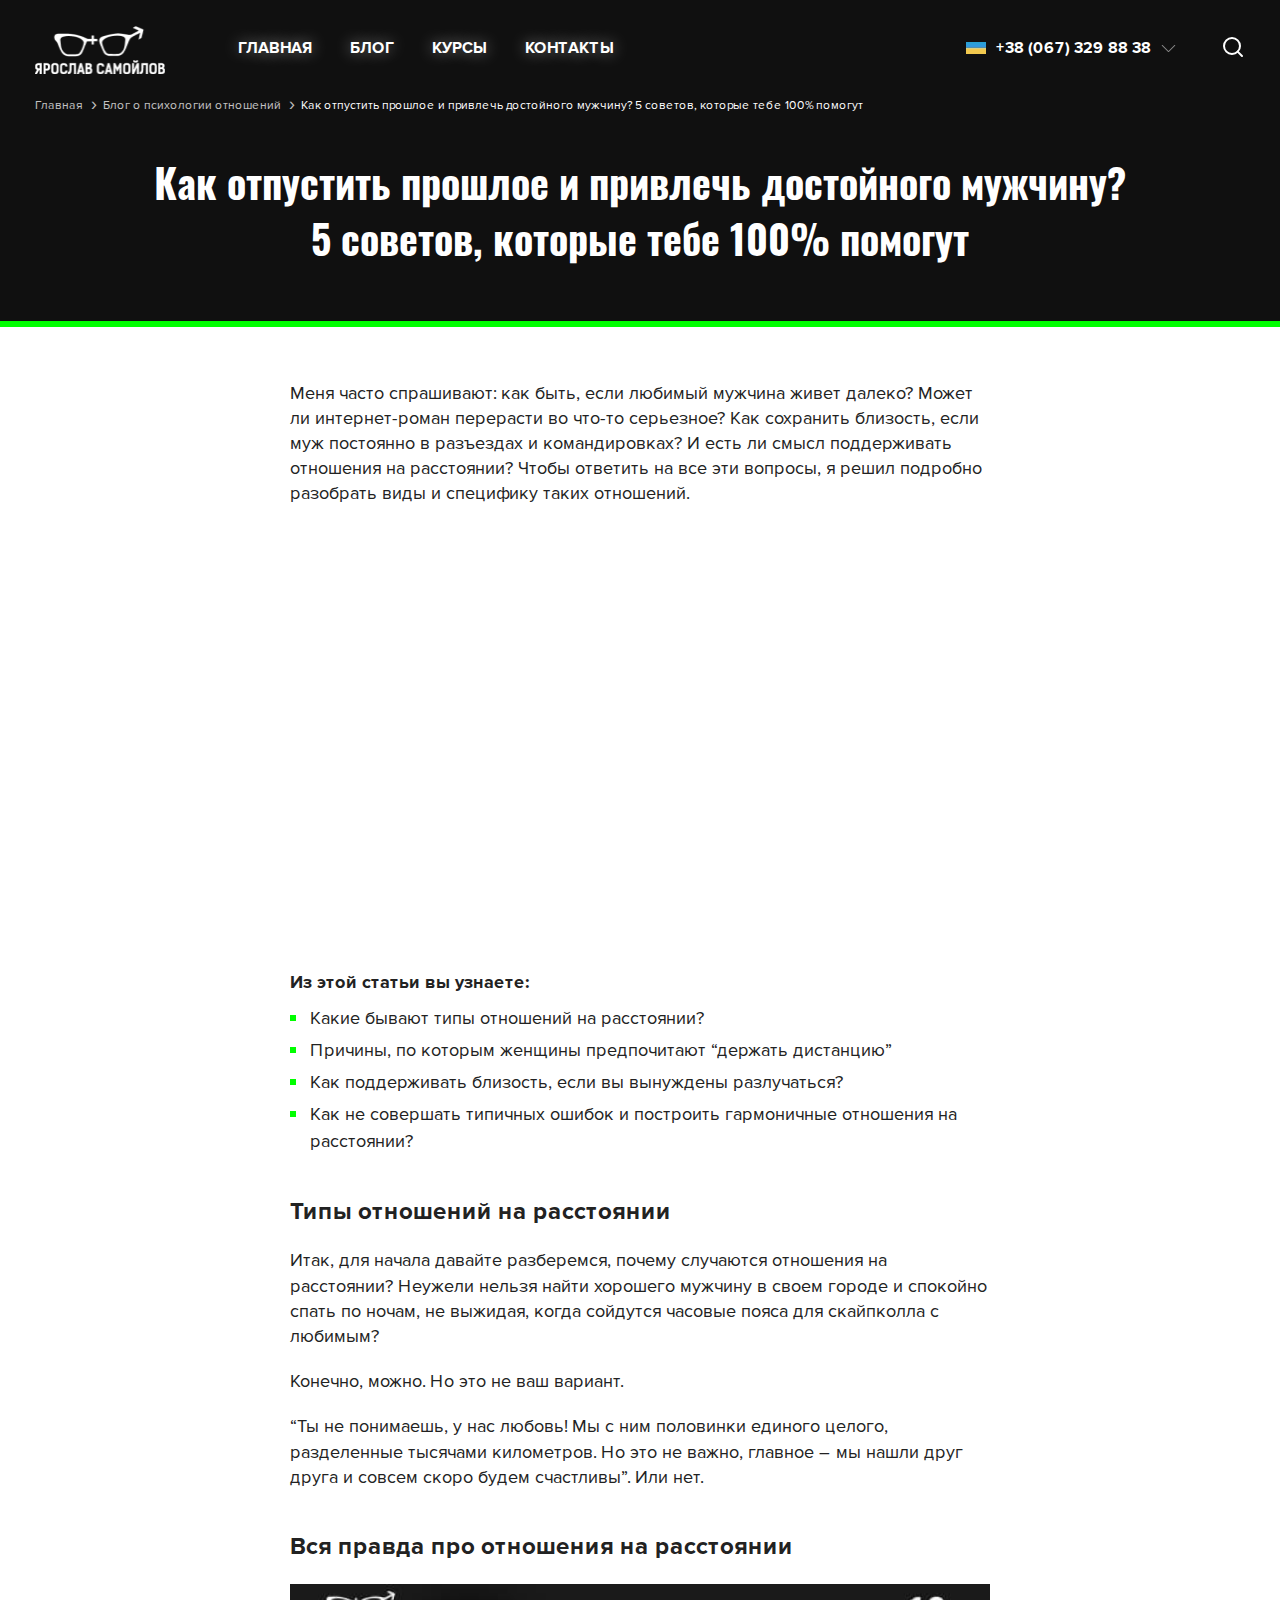
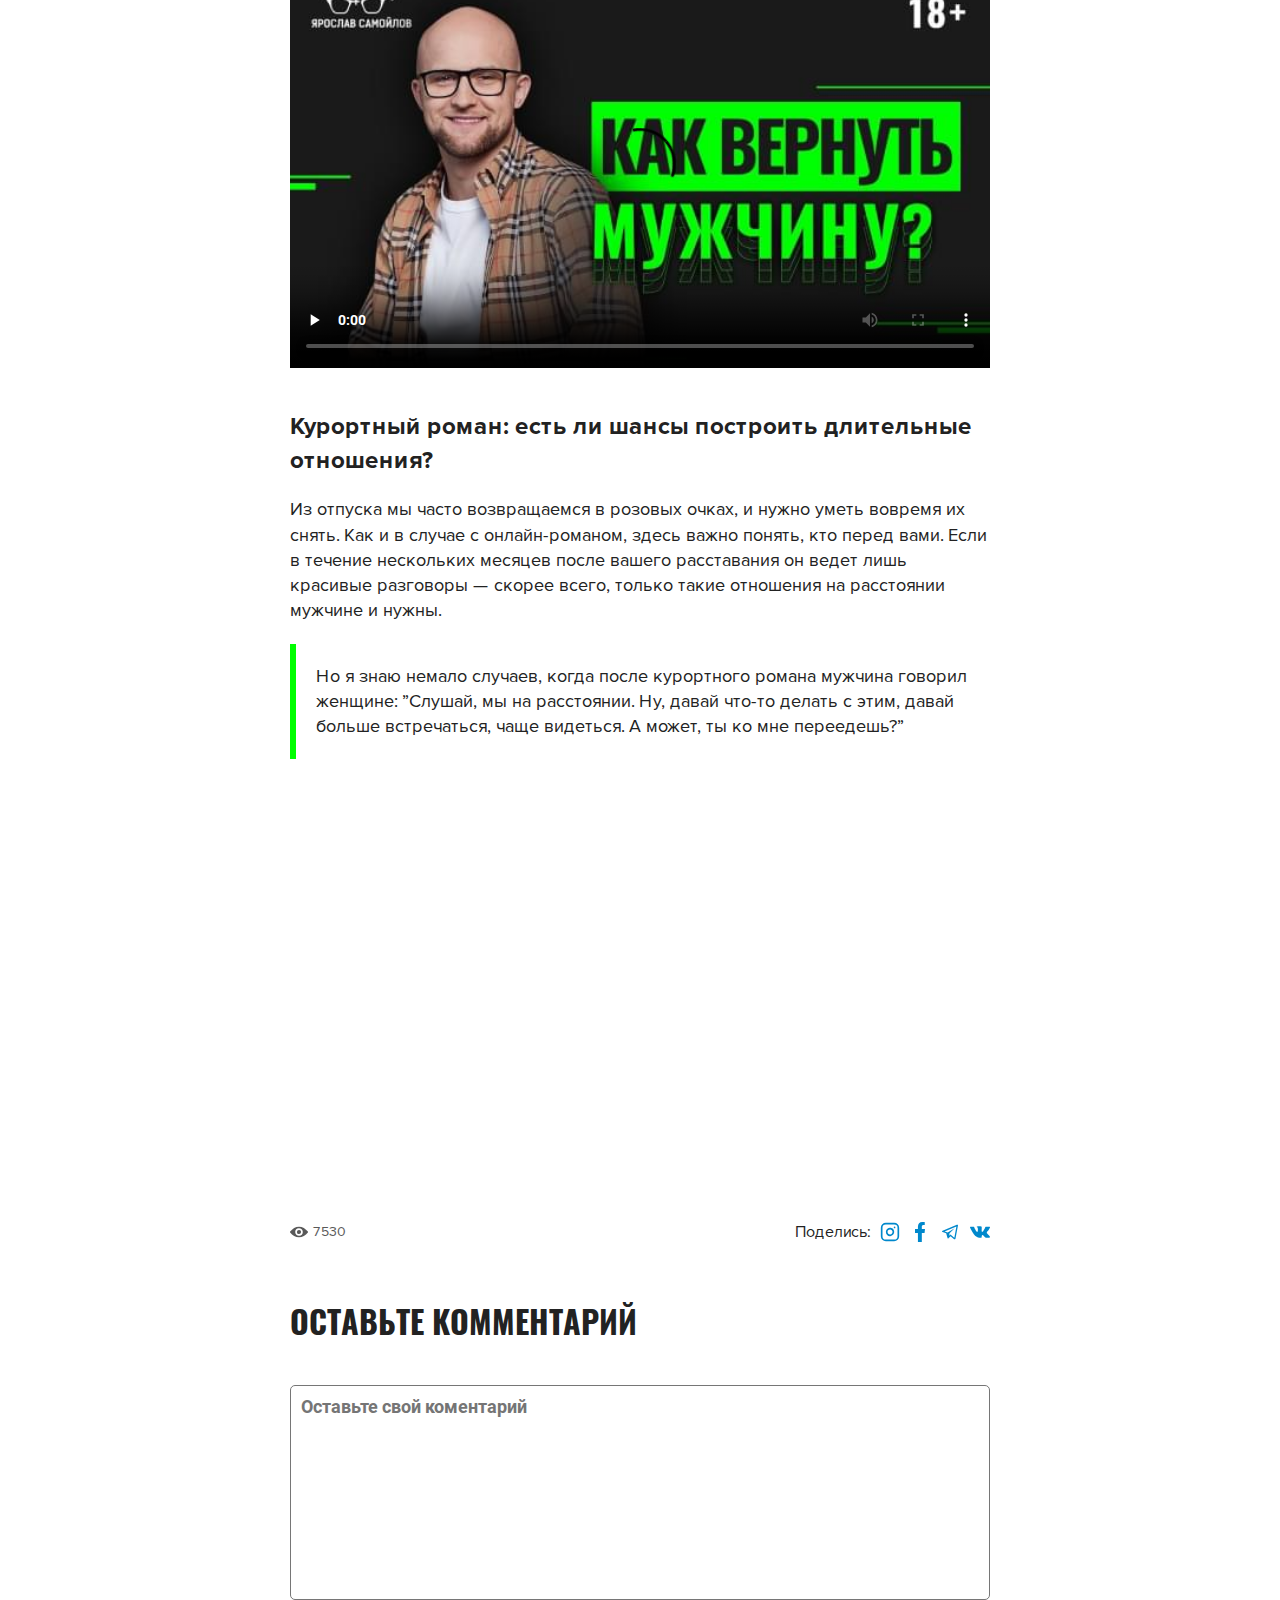
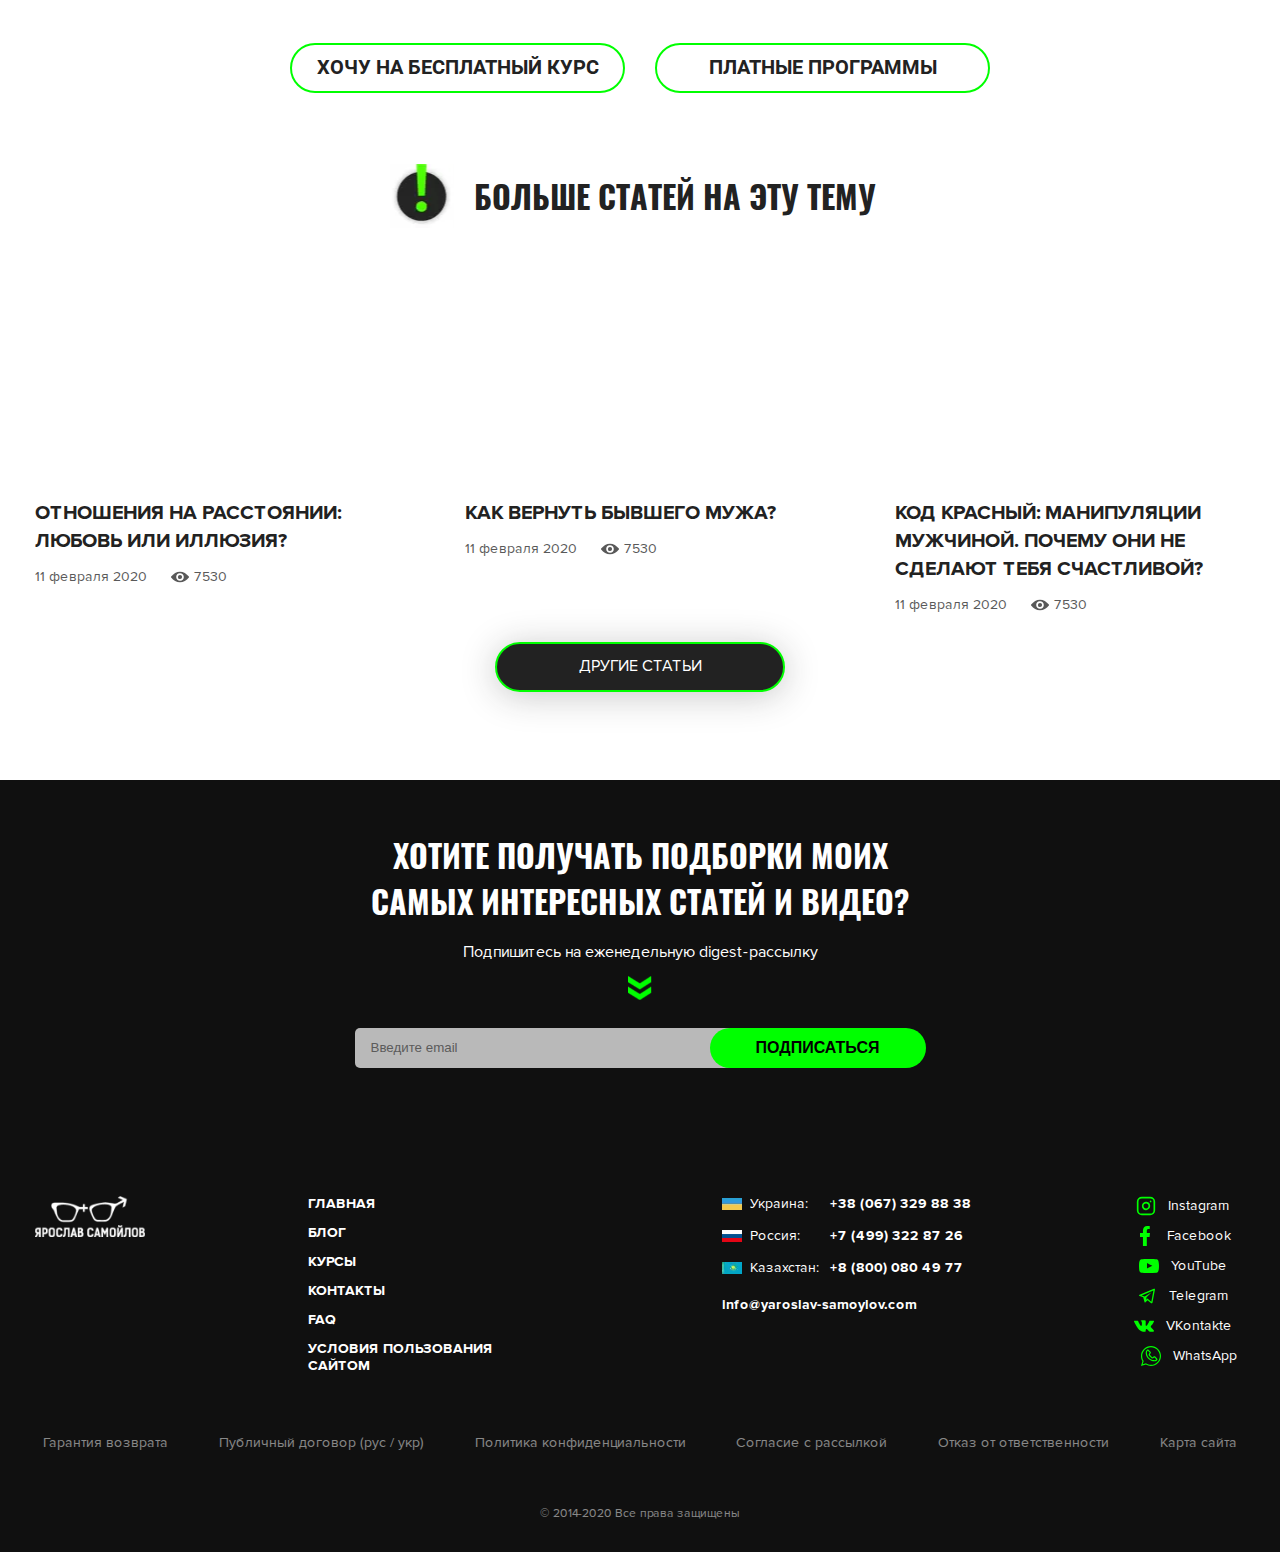
==== commit 9fcc6281: "Update article.html" ====
--- a/article.html
+++ b/article.html
@@ -1 +1 @@
-<!DOCTYPE html><html lang="ru"><head><meta charset="UTF-8"><meta http-equiv="X-UA-Compatible" content="IE=edge"><meta name="viewport" content="width=device-width,initial-scale=1,user-scalable=0"><link rel="shortcut icon" href="#"><link rel="stylesheet" href="css/style.min.css"><title>Relationship</title></head><body><div class="wrapper"><header class="header"><div class="container"><div class="header-main"><div class="header-main__inner"><div class="header__burger"><span class="header__burger-span"></span></div><div class="header-main__logo"><a href="index.html" class="header-main__logo-link"><picture><source srcset="img/logo.webp" type="image/webp"><img class="header-main__logo-icon" src="img/logo.png" alt="logo"></picture></a></div><nav class="header-menu"><ul class="header-menu__body"><li class="header-menu__item"><a href="index.html" class="header-menu__link">Главная</a></li><li class="header-menu__item"><a href="blog.html" class="header-menu__link">Блог</a></li><li class="header-menu__item"><a href="schedule.html" class="header-menu__link">курсы</a></li><li class="header-menu__item"><a href="contacts.html" class="header-menu__link">контакты</a></li></ul></nav><div class="header-main__tel spoiler"><a class="header-main__tel-current header-main__tel-link" href="tel:+380673298838"><picture><source srcset="img/flag-u.webp" type="image/webp"><img class="header-main__tel-current-flag header-main__tel-flag" src="img/flag-u.jpg" alt="flag icon"></picture><span class="header-main__tel-current-text header-main__tel-text">+38 (067) 329 88 38</span></a><div class="header-main__tel-more spoiler__button"><svg class="svg-search-dims header-main__tel-icon"><use xlink:href="img/icons/icons.svg#arrow"></use></svg></div><ul class="header-main__tel-list spoiler__body"><li class="header-main__tel-item"><a class="header-main__tel-link" href="tel:+380673298838"><picture><source srcset="img/flag-r.webp" type="image/webp"><img class="header-main__tel-flag" src="img/flag-r.jpg" alt="flag icon"></picture><span class="header-main__tel-text">+38 (067) 329 88 38</span></a></li><li class="header-main__tel-item"><a class="header-main__tel-link" href="tel:+380673298838"><picture><source srcset="img/flag-k.webp" type="image/webp"><img class="header-main__tel-flag" src="img/flag-k.jpg" alt="flag icon"></picture><span class="header-main__tel-text">+38 (067) 329 88 38</span></a></li><li class="header-main__tel-item"><a class="header-main__tel-link" href="tel:+380673298838"><picture><source srcset="img/flag-u.webp" type="image/webp"><img class="header-main__tel-flag" src="img/flag-u.jpg" alt="flag icon"></picture><span class="header-main__tel-text">+38 (067) 329 88 38</span></a></li><li class="header-main__tel-item"><a class="header-main__tel-link" href="tel:+380673298838"><picture><source srcset="img/flag-k.webp" type="image/webp"><img class="header-main__tel-flag" src="img/flag-k.jpg" alt="flag icon"></picture><span class="header-main__tel-text">+38 (067) 329 88 38</span></a></li></ul></div><a href="#search" class="header-main__search"><svg class="svg-search-dims header-main__search-icon"><use xlink:href="img/icons/icons.svg#search"></use></svg></a></div></div><div class="header-info"><ul class="breadcrumbs"><li class="breadcrumbs__item"><a href="#" class="breadcrumbs__link">Главная</a></li><li class="breadcrumbs__item"><a href="#" class="breadcrumbs__link">Блог о психологии отношений</a></li><li class="breadcrumbs__item"><a href="#" class="breadcrumbs__link">Как отпустить прошлое и привлечь достойного мужчину? 5 советов, которые тебе 100% помогут</a></li></ul><span class="page__title">Как отпустить прошлое и привлечь достойного мужчину? 5 советов, которые тебе 100% помогут</span></div></div></header><div id="search" class="search-popup mfp-hide"><div class="container--small"><h2 class="title-h2 search-popup__title">Поиск по блогу</h2><form action=".php" class="search-popup__form"><input type="text" class="search-popup__input" placeholder="Введите запрос..."> <button class="button-green search-popup__button" type="submit">найти</button></form></div></div><main class="main"><div class="article"><div class="container--smaller"><p class="article__text">Меня часто спрашивают: как быть, если любимый мужчина живет далеко? Может ли интернет-роман перерасти во что-то серьезное? Как сохранить близость, если муж постоянно в разъездах и командировках? И есть ли смысл поддерживать отношения на расстоянии? Чтобы ответить на все эти вопросы, я решил подробно разобрать виды и специфику таких отношений.</p><picture><source class="article__img" data-srcset="img/article-banner.webp" srcset="img/1x1.png" type="image/webp"><img class="article__img" data-src="img/article-banner.jpg" src="img/1x1.png" alt="изображение"></picture><b class="article__text article__text--bold">Из этой статьи вы узнаете:</b><ul class="list-square article__list"><li class="list-square__item article__list-item"><span class="list-square__text article__list-text">Какие бывают типы отношений на расстоянии?</span></li><li class="list-square__item article__list-item"><span class="list-square__text article__list-text">Причины, по которым женщины предпочитают “держать дистанцию”</span></li><li class="list-square__item article__list-item"><span class="list-square__text article__list-text">Как поддерживать близость, если вы вынуждены разлучаться?</span></li><li class="list-square__item article__list-item"><span class="list-square__text article__list-text">Как не совершать типичных ошибок и построить гармоничные отношения на расстоянии?</span></li></ul><h4 class="title-h4 article__subtitle">Типы отношений на расстоянии</h4><p class="article__text">Итак, для начала давайте разберемся, почему случаются отношения на расстоянии? Неужели нельзя найти хорошего мужчину в своем городе и спокойно спать по ночам, не выжидая, когда сойдутся часовые пояса для скайпколла с любимым?</p><p class="article__text">Конечно, можно. Но это не ваш вариант.</p><p class="article__text">“Ты не понимаешь, у нас любовь! Мы с ним половинки единого целого, разделенные тысячами километров. Но это не важно, главное – мы нашли друг друга и совсем скоро будем счастливы”. Или нет.</p><h4 class="title-h4 article__subtitle">Вся правда про отношения на расстоянии</h4><video class="article__video" preload="none" controls poster="img/video-prev1.jpg"><source src="video/video1.mp4" type="video/mp4"><source src="video/video1.ogg" type="video/ogg"></video><h4 class="title-h4 article__subtitle">Курортный роман: есть ли шансы построить длительные отношения?</h4><p class="article__text">Из отпуска мы часто возвращаемся в розовых очках, и нужно уметь вовремя их снять. Как и в случае с онлайн-романом, здесь важно понять, кто перед вами. Если в течение нескольких месяцев после вашего расставания он ведет лишь красивые разговоры — скорее всего, только такие отношения на расстоянии мужчине и нужны.</p><p class="quotes article__text">Но я знаю немало случаев, когда после курортного романа мужчина говорил женщине: ”Слушай, мы на расстоянии. Ну, давай что-то делать с этим, давай больше встречаться, чаще видеться. А может, ты ко мне переедешь?”</p><div class="article-item"><picture><source class="article__img" data-srcset="img/article-img.webp" srcset="img/1x1.png" type="image/webp"><img class="article__img" data-src="img/article-img.jpg" src="img/1x1.png" alt="изображение"></picture><div class="article-item__info"><span class="views">7530</span><div class="article-item__share"><span class="article__share-text">Поделись:</span> <a href="" class="article-item__link"><svg class="svg-instagram-dims article-item__share-icon"><use xlink:href="img/icons/icons.svg#instagram"></use></svg> </a><a href="" class="article-item__link"><svg class="svg-facebook-dims article-item__share-icon"><use xlink:href="img/icons/icons.svg#facebook"></use></svg> </a><a href="" class="article-item__link"><svg class="svg-telegram-dims article-item__share-icon"><use xlink:href="img/icons/icons.svg#telegram"></use></svg> </a><a href="" class="article-item__link"><svg class="svg-vk-dims article-item__share-icon"><use xlink:href="img/icons/icons.svg#vk"></use></svg></a></div></div></div></div></div><section class="comment"><div class="container--smaller"><h2 class="title-h2 comment__title">ОСТАВЬТЕ КОММЕНТАРИЙ</h2><form action=".php" class="comment__form"><textarea class="comment__textarea" placeholder="Оставьте свой коментарий" name="textreq"></textarea><div class="comment__buttons"><button class="button-border comment__button" type="submit">Хочу на бесплатный курс</button> <button class="button-border comment__button" type="submit">платные программы</button></div></form></div></section><section class="more-articles"><div class="container"><h2 class="title-h2 more-articles__title">БОЛЬШЕ СТАТЕЙ НА ЭТУ ТЕМУ</h2><div class="blog__inner"><div class="blog-item"><a href="#" class="blog-item__image"><picture><source class="blog-item__img" data-srcset="img/blog/blog-prev1.webp" srcset="img/1x1.png" type="image/webp"><img class="blog-item__img" data-src="img/blog/blog-prev1.jpg" src="img/1x1.png" alt="изображение"></picture></a><a href="#" class="title-h3 blog-item__title">ОТНОШЕНИЯ НА РАССТОЯНИИ: ЛЮБОВЬ ИЛИ ИЛЛЮЗИЯ?</a><div class="blog-item__info"><span class="blog-item__date">11 февраля 2020</span> <span class="views">7530</span></div></div><div class="blog-item"><a href="#" class="blog-item__image"><picture><source class="blog-item__img" data-srcset="img/blog/blog-prev2.webp" srcset="img/1x1.png" type="image/webp"><img class="blog-item__img" data-src="img/blog/blog-prev2.jpg" src="img/1x1.png" alt="изображение"></picture></a><a href="#" class="title-h3 blog-item__title">КАК ВЕРНУТЬ БЫВШЕГО МУЖА?</a><div class="blog-item__info"><span class="blog-item__date">11 февраля 2020</span> <span class="views">7530</span></div></div><div class="blog-item"><a href="#" class="blog-item__image"><picture><source class="blog-item__img" data-srcset="img/blog/blog-prev3.webp" srcset="img/1x1.png" type="image/webp"><img class="blog-item__img" data-src="img/blog/blog-prev3.jpg" src="img/1x1.png" alt="изображение"></picture></a><a href="#" class="title-h3 blog-item__title">КОД КРАСНЫЙ: МАНИПУЛЯЦИИ МУЖЧИНОЙ. ПОЧЕМУ ОНИ НЕ СДЕЛАЮТ ТЕБЯ СЧАСТЛИВОЙ?</a><div class="blog-item__info"><span class="blog-item__date">11 февраля 2020</span> <span class="views">7530</span></div></div></div><a class="button-gray blog__button" href="#">Другие статьи</a></div></section><section class="compilations"><div class="container"><div class="compilations__inner"><div class="compilations__header"><h2 class="title-h2 compilations__title">Хотите получать подборки моих самых интересных статей и видео?</h2><span class="compilations__subtitle">Подпишитесь на еженедельную digest-рассылку</span></div><form action=".php" class="search compilations-search"><input type="text" class="search__input compilations-search__input" placeholder="Введите email"> <button class="button-green search__button compilations-search__button" type="submit">ПОДПИСАТЬСЯ</button></form></div></div></section></main><footer class="footer"><div class="container"><div class="footer-top"><a href="#" class="footer-top__logo"><picture><source srcset="img/logo.webp" type="image/webp"><img class="footer-top__logo-icon" src="img/logo.png" alt="logo"></picture></a><nav class="footer-top__nav"><a class="footer-top__nav-link" href="#">Главная</a> <a class="footer-top__nav-link" href="#">блог</a> <a class="footer-top__nav-link" href="#">курсы</a> <a class="footer-top__nav-link" href="#">Контакты</a> <a class="footer-top__nav-link" href="#">FAQ</a> <a class="footer-top__nav-link" href="#">условия пользования сайтом</a></nav><div class="contacts contacts--white"><div class="contacts__telephones"><div class="contacts__telephone"><div class="contacts__telephone-prev"><picture><source srcset="img/flag-u.webp" type="image/webp"><img class="contacts__telephone-flag" src="img/flag-u.jpg" alt=""></picture><span class="contacts__telephone-text">Украина:</span></div><a class="contacts__link" href="#">+38 (067) 329 88 38</a></div><div class="contacts__telephone"><div class="contacts__telephone-prev"><picture><source srcset="img/flag-r.webp" type="image/webp"><img class="contacts__telephone-flag" src="img/flag-r.jpg" alt=""></picture><span class="contacts__telephone-text">Россия:</span></div><a class="contacts__link" href="#">+7 (499) 322 87 26</a></div><div class="contacts__telephone"><div class="contacts__telephone-prev"><picture><source srcset="img/flag-k.webp" type="image/webp"><img class="contacts__telephone-flag" src="img/flag-k.jpg" alt=""></picture><span class="contacts__telephone-text">Казахстан:</span></div><a class="contacts__link" href="#">+8 (800) 080 49 77</a></div></div><div class="contacts__email"><a href="#" class="contacts__link">info@yaroslav-samoylov.com</a></div></div><div class="social-contacts footer-top__social-contacts"><a class="social-contacts__link" href="#"><svg class="svg-instagram-dims social-contacts__icon"><use xlink:href="img/icons/icons.svg#instagram"></use></svg> <span class="social-contacts__text">Instagram</span> </a><a class="social-contacts__link" href="#"><svg class="svg-facebook-dims social-contacts__icon"><use xlink:href="img/icons/icons.svg#facebook"></use></svg> <span class="social-contacts__text">Facebook</span> </a><a class="social-contacts__link" href="#"><svg class="svg-youtube-dims social-contacts__icon"><use xlink:href="img/icons/icons.svg#youtube"></use></svg> <span class="social-contacts__text">YouTube</span> </a><a class="social-contacts__link" href="#"><svg class="svg-telegram-dims social-contacts__icon"><use xlink:href="img/icons/icons.svg#telegram"></use></svg> <span class="social-contacts__text">Telegram</span> </a><a class="social-contacts__link" href="#"><svg class="svg-vk-dims social-contacts__icon"><use xlink:href="img/icons/icons.svg#vk"></use></svg> <span class="social-contacts__text">VKontakte</span> </a><a class="social-contacts__link" href="#"><svg class="svg-whatsapp-dims social-contacts__icon"><use xlink:href="img/icons/icons.svg#whatsapp"></use></svg> <span class="social-contacts__text">WhatsApp</span></a></div></div><div class="footer-bottom"><div class="footer-bottom__inner"><nav class="footer-bottom__nav"><a class="footer-bottom__nav-link" href="#">Гарантия возврата</a> <a class="footer-bottom__nav-link" href="#">Публичный договор (рус / укр)</a> <a class="footer-bottom__nav-link" href="#">Политика конфиденциальности</a> <a class="footer-bottom__nav-link" href="#">Согласие с рассылкой</a> <a class="footer-bottom__nav-link" href="#">Отказ от ответственности</a> <a class="footer-bottom__nav-link" href="#">Карта сайта</a></nav><span class="footer-bottom__law">© 2014-2020 Все права защищены</span></div></div></div></footer></div><script src="https://code.jquery.com/jquery-3.6.0.min.js"></script><script src="js/script.min.js"></script></body></html>+<!DOCTYPE html><html lang="ru"><head><meta charset="UTF-8"><meta http-equiv="X-UA-Compatible" content="IE=edge"><meta name="viewport" content="width=device-width,initial-scale=1,user-scalable=0"><link rel="shortcut icon" href="#"><link rel="stylesheet" href="css/style.min.css"><title>Relationship</title></head><body><div class="wrapper"><header class="header"><div class="container"><div class="header-main"><div class="header-main__inner"><div class="header__burger"><span class="header__burger-span"></span></div><div class="header-main__logo"><a href="index.html" class="header-main__logo-link"><picture><source srcset="img/logo.webp" type="image/webp"><img class="header-main__logo-icon" src="img/logo.png" alt="logo"></picture></a></div><nav class="header-menu"><ul class="header-menu__body"><li class="header-menu__item"><a href="index.html" class="header-menu__link">Главная</a></li><li class="header-menu__item"><a href="blog.html" class="header-menu__link">Блог</a></li><li class="header-menu__item"><a href="schedule.html" class="header-menu__link">курсы</a></li><li class="header-menu__item"><a href="contacts.html" class="header-menu__link">контакты</a></li></ul></nav><div class="header-main__tel spoiler"><a class="header-main__tel-current header-main__tel-link" href="tel:+380673298838"><picture><source srcset="img/flag-u.webp" type="image/webp"><img class="header-main__tel-current-flag header-main__tel-flag" src="img/flag-u.jpg" alt="flag icon"></picture><span class="header-main__tel-current-text header-main__tel-text">+38 (067) 329 88 38</span></a><div class="header-main__tel-more spoiler__button"><svg class="svg-search-dims header-main__tel-icon"><use xlink:href="img/icons/icons.svg#arrow"></use></svg></div><ul class="header-main__tel-list spoiler__body"><li class="header-main__tel-item"><a class="header-main__tel-link" href="tel:+380673298838"><picture><source srcset="img/flag-r.webp" type="image/webp"><img class="header-main__tel-flag" src="img/flag-r.jpg" alt="flag icon"></picture><span class="header-main__tel-text">+38 (067) 329 88 38</span></a></li><li class="header-main__tel-item"><a class="header-main__tel-link" href="tel:+380673298838"><picture><source srcset="img/flag-k.webp" type="image/webp"><img class="header-main__tel-flag" src="img/flag-k.jpg" alt="flag icon"></picture><span class="header-main__tel-text">+38 (067) 329 88 38</span></a></li><li class="header-main__tel-item"><a class="header-main__tel-link" href="tel:+380673298838"><picture><source srcset="img/flag-u.webp" type="image/webp"><img class="header-main__tel-flag" src="img/flag-u.jpg" alt="flag icon"></picture><span class="header-main__tel-text">+38 (067) 329 88 38</span></a></li><li class="header-main__tel-item"><a class="header-main__tel-link" href="tel:+380673298838"><picture><source srcset="img/flag-k.webp" type="image/webp"><img class="header-main__tel-flag" src="img/flag-k.jpg" alt="flag icon"></picture><span class="header-main__tel-text">+38 (067) 329 88 38</span></a></li></ul></div><a href="#search" class="header-main__search"><svg class="svg-search-dims header-main__search-icon"><use xlink:href="img/icons/icons.svg#search"></use></svg></a></div></div><div class="header-info"><ul class="breadcrumbs"><li class="breadcrumbs__item"><a href="#" class="breadcrumbs__link">Главная</a></li><li class="breadcrumbs__item"><a href="#" class="breadcrumbs__link">Блог о психологии отношений</a></li><li class="breadcrumbs__item"><a href="#" class="breadcrumbs__link">Как отпустить прошлое и привлечь достойного мужчину? 5 советов, которые тебе 100% помогут</a></li></ul><span class="page__title">Как отпустить прошлое и привлечь достойного мужчину? 5 советов, которые тебе 100% помогут</span></div></div></header><div id="search" class="search-popup mfp-hide"><div class="container--small"><h2 class="title-h2 search-popup__title">Поиск по блогу</h2><form action=".php" class="search-popup__form"><input type="text" class="search-popup__input" placeholder="Введите запрос..."> <button class="button-green search-popup__button" type="submit">найти</button></form></div></div><main class="main"><div class="article"><div class="container--smaller"><p class="article__text">Меня часто спрашивают: как быть, если любимый мужчина живет далеко? Может ли интернет-роман перерасти во что-то серьезное? Как сохранить близость, если муж постоянно в разъездах и командировках? И есть ли смысл поддерживать отношения на расстоянии? Чтобы ответить на все эти вопросы, я решил подробно разобрать виды и специфику таких отношений.</p><picture><source class="article__img" data-srcset="img/article-banner.webp" srcset="img/1x1.png" type="image/webp"><img class="article__img" data-src="img/article-banner.jpg" src="img/1x1.png" alt="изображение"></picture><b class="article__text article__text--bold">Из этой статьи вы узнаете:</b><ul class="list-square article__list"><li class="list-square__item article__list-item"><span class="list-square__text article__list-text">Какие бывают типы отношений на расстоянии?</span></li><li class="list-square__item article__list-item"><span class="list-square__text article__list-text">Причины, по которым женщины предпочитают “держать дистанцию”</span></li><li class="list-square__item article__list-item"><span class="list-square__text article__list-text">Как поддерживать близость, если вы вынуждены разлучаться?</span></li><li class="list-square__item article__list-item"><span class="list-square__text article__list-text">Как не совершать типичных ошибок и построить гармоничные отношения на расстоянии?</span></li></ul><h4 class="title-h4 article__subtitle">Типы отношений на расстоянии</h4><p class="article__text">Итак, для начала давайте разберемся, почему случаются отношения на расстоянии? Неужели нельзя найти хорошего мужчину в своем городе и спокойно спать по ночам, не выжидая, когда сойдутся часовые пояса для скайпколла с любимым?</p><p class="article__text">Конечно, можно. Но это не ваш вариант.</p><p class="article__text">“Ты не понимаешь, у нас любовь! Мы с ним половинки единого целого, разделенные тысячами километров. Но это не важно, главное – мы нашли друг друга и совсем скоро будем счастливы”. Или нет.</p><h4 class="title-h4 article__subtitle">Вся правда про отношения на расстоянии</h4><video class="article__video" preload="none" controls poster="img/video-prev1.jpg"><source src="video/video1.mp4" type="video/mp4"><source src="video/video1.ogg" type="video/ogg"></video><h4 class="title-h4 article__subtitle">Курортный роман: есть ли шансы построить длительные отношения?</h4><p class="article__text">Из отпуска мы часто возвращаемся в розовых очках, и нужно уметь вовремя их снять. Как и в случае с онлайн-романом, здесь важно понять, кто перед вами. Если в течение нескольких месяцев после вашего расставания он ведет лишь красивые разговоры — скорее всего, только такие отношения на расстоянии мужчине и нужны.</p><p class="quotes article__text">Но я знаю немало случаев, когда после курортного романа мужчина говорил женщине: ”Слушай, мы на расстоянии. Ну, давай что-то делать с этим, давай больше встречаться, чаще видеться. А может, ты ко мне переедешь?”</p><div class="article-item"><picture><source class="article__img" data-srcset="img/article-img.webp" srcset="img/1x1.png" type="image/webp"><img class="article__img" data-src="img/article-img.jpg" src="img/1x1.png" alt="изображение"></picture><div class="article-item__info"><span class="views">7530</span><div class="article-item__share"><span class="article__share-text">Поделись:</span> <a href="" class="article-item__link"><svg class="svg-instagram-dims article-item__share-icon"><use xlink:href="img/icons/icons.svg#instagram"></use></svg> </a><a href="" class="article-item__link"><svg class="svg-facebook-dims article-item__share-icon"><use xlink:href="img/icons/icons.svg#facebook"></use></svg> </a><a href="" class="article-item__link"><svg class="svg-telegram-dims article-item__share-icon"><use xlink:href="img/icons/icons.svg#telegram"></use></svg> </a><a href="" class="article-item__link"><svg class="svg-vk-dims article-item__share-icon"><use xlink:href="img/icons/icons.svg#vk"></use></svg></a></div></div></div></div></div><section class="comment"><div class="container--smaller"><h2 class="title-h2 comment__title">ОСТАВЬТЕ КОММЕНТАРИЙ</h2><form action=".php" class="comment__form"><textarea class="comment__textarea" placeholder="Оставьте свой коментарий" name="textreq"></textarea><div class="comment__buttons"><button class="button-border comment__button" type="submit">Хочу на бесплатный курс</button> <button class="button-border comment__button" type="submit">платные программы</button></div></form></div></section><section class="more-articles"><div class="container"><h2 class="title-h2 more-articles__title">БОЛЬШЕ СТАТЕЙ НА ЭТУ ТЕМУ</h2><div class="blog__inner"><div class="blog-item"><a href="#" class="blog-item__image"><picture><source class="blog-item__img" data-srcset="img/blog/blog-prev1.webp" srcset="img/1x1.png" type="image/webp"><img class="blog-item__img" data-src="img/blog/blog-prev1.jpg" src="img/1x1.png" alt="изображение"></picture></a><a href="#" class="title-h3 blog-item__title">ОТНОШЕНИЯ НА РАССТОЯНИИ: ЛЮБОВЬ ИЛИ ИЛЛЮЗИЯ?</a><div class="blog-item__info"><span class="blog-item__date">11 февраля 2020</span> <span class="views">7530</span></div></div><div class="blog-item"><a href="#" class="blog-item__image"><picture><source class="blog-item__img" data-srcset="img/blog/blog-prev2.webp" srcset="img/1x1.png" type="image/webp"><img class="blog-item__img" data-src="img/blog/blog-prev2.jpg" src="img/1x1.png" alt="изображение"></picture></a><a href="#" class="title-h3 blog-item__title">КАК ВЕРНУТЬ БЫВШЕГО МУЖА?</a><div class="blog-item__info"><span class="blog-item__date">11 февраля 2020</span> <span class="views">7530</span></div></div><div class="blog-item"><a href="#" class="blog-item__image"><picture><source class="blog-item__img" data-srcset="img/blog/blog-prev3.webp" srcset="img/1x1.png" type="image/webp"><img class="blog-item__img" data-src="img/blog/blog-prev3.jpg" src="img/1x1.png" alt="изображение"></picture></a><a href="#" class="title-h3 blog-item__title">КОД КРАСНЫЙ: МАНИПУЛЯЦИИ МУЖЧИНОЙ. ПОЧЕМУ ОНИ НЕ СДЕЛАЮТ ТЕБЯ СЧАСТЛИВОЙ?</a><div class="blog-item__info"><span class="blog-item__date">11 февраля 2020</span> <span class="views">7530</span></div></div></div><a class="button-gray blog__button" href="#">Другие статьи</a></div></section><section class="compilations"><div class="container"><div class="compilations__inner"><div class="compilations__header"><h2 class="title-h2 compilations__title">Хотите получать подборки моих самых интересных статей и видео?</h2><span class="compilations__subtitle">Подпишитесь на еженедельную digest-рассылку</span></div><form action=".php" class="search compilations-search"><input type="text" class="search__input compilations-search__input" placeholder="Введите email"> <button class="button-green search__button compilations-search__button" type="submit">ПОДПИСАТЬСЯ</button></form></div></div></section></main><footer class="footer"><div class="container"><div class="footer-top"><a href="#" class="footer-top__logo"><picture><source srcset="img/logo.webp" type="image/webp"><img class="footer-top__logo-icon" src="img/logo.png" alt="logo"></picture></a><nav class="footer-top__nav"><a class="footer-top__nav-link" href="#">Главная</a> <a class="footer-top__nav-link" href="#">блог</a> <a class="footer-top__nav-link" href="#">курсы</a> <a class="footer-top__nav-link" href="#">Контакты</a> <a class="footer-top__nav-link" href="#">FAQ</a> <a class="footer-top__nav-link" href="#">условия пользования сайтом</a></nav><div class="contacts contacts--white"><div class="contacts__telephones"><div class="contacts__telephone"><div class="contacts__telephone-prev"><picture><source srcset="img/flag-u.webp" type="image/webp"><img class="contacts__telephone-flag" src="img/flag-u.jpg" alt=""></picture><span class="contacts__telephone-text">Украина:</span></div><a class="contacts__link" href="#">+38 (067) 329 88 38</a></div><div class="contacts__telephone"><div class="contacts__telephone-prev"><picture><source srcset="img/flag-r.webp" type="image/webp"><img class="contacts__telephone-flag" src="img/flag-r.jpg" alt=""></picture><span class="contacts__telephone-text">Россия:</span></div><a class="contacts__link" href="#">+7 (499) 322 87 26</a></div><div class="contacts__telephone"><div class="contacts__telephone-prev"><picture><source srcset="img/flag-k.webp" type="image/webp"><img class="contacts__telephone-flag" src="img/flag-k.jpg" alt=""></picture><span class="contacts__telephone-text">Казахстан:</span></div><a class="contacts__link" href="#">+8 (800) 080 49 77</a></div></div><div class="contacts__email"><a href="#" class="contacts__link">info@yaroslav-samoylov.com</a></div></div><div class="social-contacts footer-top__social-contacts"><a class="social-contacts__link" href="#"><svg class="svg-instagram-dims social-contacts__icon"><use xlink:href="img/icons/icons.svg#instagram"></use></svg> <span class="social-contacts__text">Instagram</span> </a><a class="social-contacts__link" href="#"><svg class="svg-facebook-dims social-contacts__icon"><use xlink:href="img/icons/icons.svg#facebook"></use></svg> <span class="social-contacts__text">Facebook</span> </a><a class="social-contacts__link" href="#"><svg class="svg-youtube-dims social-contacts__icon"><use xlink:href="img/icons/icons.svg#youtube"></use></svg> <span class="social-contacts__text">YouTube</span> </a><a class="social-contacts__link" href="#"><svg class="svg-telegram-dims social-contacts__icon"><use xlink:href="img/icons/icons.svg#telegram"></use></svg> <span class="social-contacts__text">Telegram</span> </a><a class="social-contacts__link" href="#"><svg class="svg-vk-dims social-contacts__icon"><use xlink:href="img/icons/icons.svg#vk"></use></svg> <span class="social-contacts__text">VKontakte</span> </a><a class="social-contacts__link" href="#"><svg class="svg-whatsapp-dims social-contacts__icon"><use xlink:href="img/icons/icons.svg#whatsapp"></use></svg> <span class="social-contacts__text">WhatsApp</span></a></div></div><div class="footer-bottom"><div class="footer-bottom__inner"><nav class="footer-bottom__nav"><a class="footer-bottom__nav-link" href="#">Гарантия возврата</a> <a class="footer-bottom__nav-link" href="#">Публичный договор (рус / укр)</a> <a class="footer-bottom__nav-link" href="#">Политика конфиденциальности</a> <a class="footer-bottom__nav-link" href="#">Согласие с рассылкой</a> <a class="footer-bottom__nav-link" href="#">Отказ от ответственности</a> <a class="footer-bottom__nav-link" href="#">Карта сайта</a></nav><span class="footer-bottom__law">© 2014-2020 Все права защищены</span></div></div></div></footer></div><script async src="js/jquery.min.js"></script><script async src="js/script.min.js"></script></body></html>
